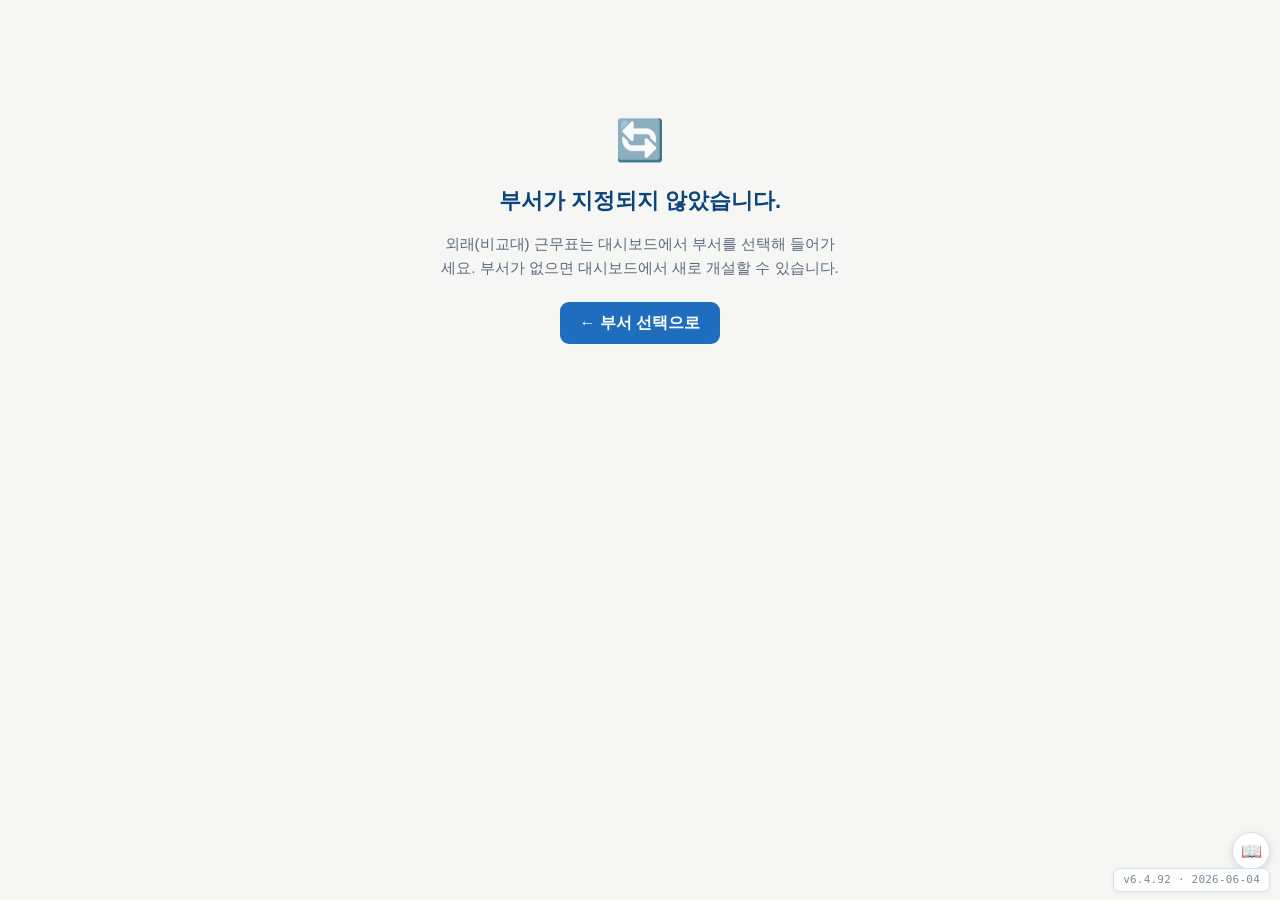
==== calendar/index.html @ 116901af "Add files via upload" ====
<!DOCTYPE html>
<html lang="ko">
<head>
<meta charset="UTF-8">
<meta name="viewport" content="width=device-width, initial-scale=1.0">
<title>비교대 근무표 (M2 개발 중)</title>
<link rel="stylesheet" href="../shared/theme.css?v=6492">
<link rel="stylesheet" href="../shared/calendar-grid.css?v=6492">
<link rel="stylesheet" href="../shared/uguide.css?v=6492">
</head>
<body>
<div class="wrap">

  <header>
    <span class="ico">🔄</span>
    <h1 id="pageTitle">비교대 근무표</h1>
  </header>
  <p class="sub" id="pageSub">외래·검사실 등 비교대 부서용 근무표. 인력은 직원관리에서 이 부서로 배치합니다.</p>

  <!-- ③ 상단 툴바 — 스크롤해도 고정 -->
  <div class="card nav stickybar" style="display:flex;gap:8px;flex-wrap:wrap;align-items:center;margin-bottom:14px;">
    <a href="../index.html">← 부서 선택으로</a>
    <span style="margin-left:auto;display:flex;gap:6px;flex-wrap:wrap;">
      <button class="toolbtn b-report" id="btnStats" title="근무 통계">📊 통계</button>
      <button class="toolbtn b-auto" id="btnAuto" title="자동배치 — 요일고정 반영 + 평일 근무·토요일 오전">✨ 자동배치</button>
      <button class="toolbtn b-reset" id="btnReset" title="이 부서 근무표 초기화">↺ 초기화</button>
      <button class="toolbtn b-rules" id="btnSettings" title="슬롯 방식·기본 뷰 설정">⚙ 설정</button>
      <button class="toolbtn b-print" id="btnPrint" title="현재 달 인쇄">🖨 인쇄</button>
      <button class="toolbtn b-save" id="btnExport" title="JSON 백업 파일로 저장">↑ 백업</button>
      <button class="toolbtn b-event" id="btnImport" title="JSON 백업 불러오기">↓ 복원</button>
      <input type="file" id="importFile" accept=".json" style="display:none">
    </span>
  </div>

  <div class="layout">
  <div class="main-col">
  <!-- M2c: 월 캘린더 그리드 골격 (셀 내용은 M2d에서) -->
  <div class="card">
    <div id="printTitle"></div>
    <div class="cal-top-sticky" id="calTopSticky">
    <div class="cal-head">
      <button id="prevM" title="이전 달">‹</button>
      <span class="mlabel" id="mLabel">—</span>
      <button id="nextM" title="다음 달">›</button>
      <button class="today-btn" id="todayB" title="오늘이 있는 달로">오늘</button>
      <span class="viewtabs" id="viewTabs">
        <button data-view="doctor" class="vtab on">달력형</button><button data-view="slot" class="vtab">슬롯형</button>
      </span>
      <span class="spacer" id="calHint"></span>
      <span style="display:inline-flex;align-items:center;gap:4px;margin-left:8px;">
        <button class="toolbtn" id="calCopyPrev" title="지난달 근무를 요일 기준으로 이번 달에 복사" style="padding:2px 8px">⧉ 지난달 복사</button>
        <button class="toolbtn" id="calNarrow" title="좁게" style="padding:2px 8px">−</button>
        <button class="toolbtn" id="calWide" title="넓게" style="padding:2px 8px">＋</button>
      </span>
    </div>
    <div class="palette-box" style="display:flex;flex-wrap:wrap;gap:6px;align-items:center;padding:8px 10px;background:var(--bg2);border:1px solid var(--bd);border-radius:9px;">
      <span style="font-size:13px;color:var(--text2);margin-right:2px;font-weight:600;">붓:</span>
    </div>
    </div>
    <table class="cal" id="calTable">
      <colgroup>
        <col class="col-sun"><col><col><col><col><col><col class="col-sat">
      </colgroup>
      <thead>
        <tr>
          <th class="sun">일</th><th>월</th><th>화</th><th>수</th><th>목</th><th>금</th><th class="sat">토</th>
        </tr>
      </thead>
      <tbody id="calBody"></tbody>
    </table>
  </div>

  <!-- A-2: 명단형 (사람×날짜) — 슬롯 칠하기 입력. 팔레트로 붓 선택 후 칸 클릭. -->
  <details class="card" id="sheetWrap2" open style="padding:16px 18px;">
    <summary style="cursor:pointer;font-size:16px;font-weight:600;color:var(--text2);
         text-transform:uppercase;letter-spacing:.04em;list-style:none;">
      📋 명단형 (사람 × 날짜) <span id="sheetMonth" style="text-transform:none;color:var(--primary);font-weight:700;"></span>
    </summary>
    <div style="margin-top:12px;">
      <div id="palette" class="palette-box" style="display:flex;flex-wrap:wrap;gap:6px;margin-bottom:10px;align-items:center;">
        <span style="font-size:13px;color:var(--text2);margin-right:2px;">붓:</span>
      </div>
      <div style="font-size:13px;color:var(--text3);margin-bottom:8px;">
        붓을 고르고 칸(오전/오후)을 클릭하면 칠해집니다. 단축키 1~6·0, 지우기 Backspace, 붓 해제 Esc.
      </div>
      <div class="sheet-wrap">
        <table class="sheet" id="sheetTable"></table>
      </div>
      <div class="sheet-legend">
        <span><i style="background:rgba(24,95,165,.12)"></i>토요일(근무)</span>
        <span><i style="background:#fae8e8"></i>일요일</span>
        <span><i style="background:var(--warn-bg)"></i>공휴일</span>
        <span>칸: 위=오전 / 아래=오후</span>
      </div>
    </div>
  </details>

  </div><!-- /main-col -->
  <div class="side-col">
  <!-- B-2: 이 부서 소속 인원 + 간호사 추가 (듀티 디자인 통일) -->
  <div class="card" id="rosterCard">
    <div class="phdr"><span>👥 인원 관리 <span id="rosterCount" style="font-weight:600;color:var(--text3);font-size:14px"></span></span></div>
    <div class="ncards" id="rosterList">
      <div class="empty" style="font-size:14px;color:var(--text3);padding:8px">불러오는 중…</div>
    </div>
    <details id="addDetails" class="addsec-cal">
      <summary>＋ 인원 추가</summary>
      <div style="padding:0 12px 12px;">
        <label style="font-size:13px;color:var(--text2);display:block;margin-bottom:4px;">직원관리에 등록된 인원 중 선택</label>
        <select id="aPersonSel" style="width:100%;padding:6px;border:1px solid var(--bd2);border-radius:6px;font-size:14px;margin-bottom:6px;"><option value="">— 배치할 사람 선택 —</option></select>
        <label style="font-size:13px;color:var(--text2);display:block;margin-bottom:4px;">직급</label>
        <select id="aRoleSel" style="width:100%;padding:6px;border:1px solid var(--bd2);border-radius:6px;font-size:14px;margin-bottom:8px;"></select>
        <div style="font-size:12px;color:var(--text3);line-height:1.5;margin-bottom:8px;">새 사람 등록은 <b>직원관리</b>에서. 여기서는 이미 등록된 인원을 이 부서로 배치만 합니다.</div>
        <button id="aAddBtn" style="width:100%;padding:8px;background:var(--primary);color:#fff;border:0;border-radius:6px;font-size:15px;font-weight:600;cursor:pointer;">이 부서에 배치</button>
      </div>
    </details>
  </div>

  </div><!-- /side-col -->
  </div><!-- /layout -->

  <div id="navToolbarSlot"></div>

  <!-- M3e-2: 설정 모달 -->
  <!-- ⑮ 통계 모달 -->
  <div class="modal-bg" id="statsModal">
    <div class="modal" role="dialog" aria-modal="true" style="max-width:560px;">
      <div style="display:flex;align-items:center;margin-bottom:6px;">
        <h3 style="margin:0;font-size:19px;color:var(--primary-d);">📊 근무 통계 <span id="statsMonth" style="font-size:15px;color:var(--text2);font-weight:600;"></span></h3>
        <button id="statsClose" style="margin-left:auto;border:0;background:none;font-size:22px;cursor:pointer;color:var(--text2);">✕</button>
      </div>
      <div class="modal-body" id="statsBody" style="padding:8px 4px;"></div>
    </div>
  </div>

  <div class="modal-bg" id="setModal">
    <div class="modal" role="dialog" aria-modal="true" style="max-width:520px;">
      <div class="modal-head">
        <h3>비교대 설정</h3>
        <button class="x" id="setClose" title="닫기">×</button>
      </div>
      <div class="modal-body">
        <div class="setrow">
          <div class="sk">슬롯형 나누는 방식</div>
          <div class="sd">슬롯 뷰에서 칸을 어떻게 묶을지. 오전/오후 2슬롯 또는 근무형별.</div>
          <div class="opts" id="optSlotMode">
            <button class="opt" data-k="slotMode" data-v="byHalf">오전/오후 2슬롯</button>
            <button class="opt" data-k="slotMode" data-v="byCode">근무형별 슬롯</button>
          </div>
        </div>
        <div class="setrow">
          <div class="sk">앱 열 때 기본 뷰</div>
          <div class="sd">비교대 앱을 처음 열 때 어떤 보기로 시작할지.</div>
          <div class="opts" id="optDefaultView">
            <button class="opt" data-k="defaultView" data-v="doctor">의사표형</button>
            <button class="opt" data-k="defaultView" data-v="slot">슬롯형</button>
          </div>
        </div>
      </div>
      <div class="modal-foot">
        <span class="saved" id="setSaved"></span>
        <button id="setDone">완료</button>
      </div>
    </div>
  </div>

  <!-- M3d-2: 날짜 편집 모달 -->
  <div class="modal-bg" id="editModal">
    <div class="modal" role="dialog" aria-modal="true">
      <div class="modal-head">
        <h3 id="emTitle">날짜</h3>
        <span class="mh-holi" id="emHoli"></span>
        <button class="x" id="emClose" title="닫기">×</button>
      </div>
      <div class="modal-body" id="emBody"></div>
      <div class="modal-foot">
        <span class="saved" id="emSaved"></span>
        <button id="emDone">완료</button>
      </div>
    </div>
  </div>

</div>

<!--
  ────────────────────────────────────────────────────────────────
  [모듈 배선 — M2a]
  비교대 앱은 shared 모듈 중 "진짜 공통"인 것만 가져온다:
    • utils.js          — 날짜·셀키 등 순수 계산 (부서 무관)
    • calendar-store.js — 공휴일 (국가 공통)
    • persons-store.js  — 공유 사람 풀 (부서 무관 인사 정보)

  ★ ward-context.js 는 가져오지 않는다.
    이유: 그 파일은 WARD_ID='duty' 를 하드코딩하고, 로드 즉시 '듀티 마이그레이션'을
    실행하는 *듀티 전용* 부품이다. 비교대가 끌어 쓰면 자기를 듀티로 착각하거나
    듀티 데이터 이전 로직을 잘못 건드릴 수 있다.
    → 비교대는 자기 WARD_ID('outpatient')를 아래에서 직접 선언하고,
      키 규칙(base_wardId)만 동일 규약으로 자체 보유한다. (작은 중복 < 잘못된 결합)
  ────────────────────────────────────────────────────────────────
-->
<script src="../shared/utils.js?v=6492"></script>
<script src="../shared/calendar-store.js?v=6492"></script>
<script src="../shared/persons-store.js?v=6492"></script>
<script src="../shared/dept-registry.js?v=6492"></script>
<script src="../shared/outpatient-adapter.js?v=6492"></script>
<script src="./cal-shifts.js?v=6492"></script>
<script src="./cal-viewpref.js?v=6492"></script>
<script src="./cal-schedule-store.js?v=6492"></script>
<script src="./cal-leave.js?v=6492"></script>

<script>
/* ── 비교대 부서 컨텍스트 (자체 선언, ward-context 미사용) ──
   WARD_ID 는 저장 키 접두사로 쓰인다: cal_*_<deptId>
   키 규칙은 듀티와 동일 규약(base + '_' + wardId)을 유지해 향후 통합이 쉽게.
   ── M5b: 다중 외래 부서 ──
   WARD_ID 를 URL ?dept=<id> 에서 받아 부서별 근무표를 그린다(한 파일 다부서).
   레지스트리(DeptRegistry)에 없는 dept 면 안내 화면. dept 없으면 대시보드로 유도.   */
function _getDeptFromURL(){
  try {
    var p = new URLSearchParams(location.search);
    return p.get('dept') || '';
  } catch(_){ return ''; }
}
var WARD_ID = _getDeptFromURL();   // 예: 'outpatient_1' (URL ?dept=outpatient_1)
var WARD_NAME = '';                 // 표시용 부서명 (레지스트리에서)
var WARD_KIND = '';                 // 부서 계열 (outpatient | admin | …) — 직급 목록 분기용
(function _resolveWard(){
  if(!WARD_ID) return;  // 무효 진입은 부팅 후 _guardDept()에서 안내
  var rec = (window.DeptRegistry && DeptRegistry.get) ? DeptRegistry.get(WARD_ID) : null;
  if(rec){ WARD_NAME = rec.name; WARD_KIND = rec.kind || ''; }
})();
function calKey(base){ return base + '_' + WARD_ID; }   // 예: calKey('cal_sched') → 'cal_sched_outpatient_1'

// 부서 계열별 직급 목록. 행정(admin)=사원·대리·주임·과장·부장 / 그 외=간호사 직급.
var ADMIN_ROLES = ['사원','대리','주임','과장','부장'];
function _roleList(){
  if(WARD_KIND==='admin') return ADMIN_ROLES;
  return window.ROLES || ['수간호사','주임','차지','평간호사','신규간호사'];
}
function _defaultRole(){ return WARD_KIND==='admin' ? '사원' : '평간호사'; }

/* ── M2a 자가진단: 배선이 됐는지만 확인 (데이터 변경 없음) ── */

/* ── M2b: 공유 풀 → 인력 명단 렌더 (읽기 전용) ──
   PersonsStore.list() = [{personId, name, birthday}]
   정렬: 이름 가나다순(한국어 로캘). 빈 풀이면 안내 문구.                         */
function initials(name){
  if(!name) return '?';
  // 한글이면 첫 글자, 영문이면 첫 글자 대문자
  return name.trim().charAt(0).toUpperCase();
}
function fmtBirthday(b){
  if(!b) return '';
  // 'YYYY-MM-DD' → 'MM/DD' 정도로 가볍게 (없으면 빈칸)
  var m = /^(\d{4})-(\d{2})-(\d{2})$/.exec(b);
  return m ? (m[2]+'/'+m[3]) : b;
}
function renderRoster(){
  var listEl  = document.getElementById('rosterList');
  var countEl = document.getElementById('rosterCount');
  var people = (window.OutpatientAdapter)
               ? OutpatientAdapter.listMembers(WARD_ID)
               : (window.PersonsStore ? PersonsStore.listByDept(WARD_ID) : []);
  if(countEl) countEl.textContent = '('+people.length+'명)';
  if(people.length === 0){
    listEl.innerHTML = '<div class="empty" style="font-size:14px;color:var(--text3);padding:10px;line-height:1.5">'
      + '아직 이 부서 소속 인원이 없습니다.<br>아래 “＋ 인원 추가”로 직원관리에 등록된 인원을 배치하세요.</div>';
  } else {
    listEl.innerHTML = people.map(function(p){
      var da = (p.deptAttrs && p.deptAttrs[WARD_ID]) ? p.deptAttrs[WARD_ID] : {};
      var role = da.role || _defaultRole();
      var preg = da.attributes && da.attributes.pregnant;
      var fw = (da.attributes && da.attributes.fixedWeekday) ? da.attributes.fixedWeekday : {};
      var hasFixed = Object.keys(fw).length>0;
      var col = da.color || '#2980B9';
      var sel = (_editMemberPid === p.personId);
      // 연차 현황 (D-1)
      var leaveStr = '';
      if(window.CalLeave && CalLeave.status){
        var st = CalLeave.status(p.personId);
        if(st.total!=null){
          var rem = st.remaining;
          var remCol = rem<=0 ? 'var(--warn)' : (rem<=3 ? '#C0781A' : 'var(--text2)');
          leaveStr = '연차 '+st.usedOutpatient+'/'+st.total+'일<br><span style="color:'+remCol+';font-weight:700">남음 '+rem+'</span>';
        } else {
          leaveStr = '연차<br>'+st.usedOutpatient+'일';
        }
      }
      var sel = (_editMemberPid === p.personId);
      var dragAttrs = sel ? '' :
        ' draggable="true"'
        + ' ondragstart="onMemberDragStart(event,\''+p.personId+'\')"'
        + ' ondragover="onMemberDragOver(event,\''+p.personId+'\')"'
        + ' ondrop="onMemberDrop(event,\''+p.personId+'\')"'
        + ' ondragleave="onMemberDragLeave(event)"'
        + ' ondragend="onMemberDragEnd(event)"';
      return '<div class="ncard'+(sel?' sel2':'')+'" id="oc-'+p.personId+'"'+dragAttrs+'>'
        + '<div class="nct">'
        +   '<span class="drag-handle" title="'+(sel?'편집 중 순서변경 불가':'드래그로 순서 변경')+'" onclick="event.stopPropagation()">⠿</span>'
        +   '<span class="navatar-ph" style="background:'+col+'22;color:'+col+'" onclick="outToggleEdit(\''+p.personId+'\')">'+(p.photo?'<img src="'+escapeHtml(p.photo)+'" alt="">':escapeHtml(initials(p.name)))+'</span>'
        +   '<span class="ni2" onclick="outToggleEdit(\''+p.personId+'\')">'
        +     '<span class="ncn">'+escapeHtml(p.name||'(이름없음)')
        +       '<span class="rbadge">'+escapeHtml(role)+'</span>'
        +       (preg?'<span title="임산부">🤰</span>':'')
        +       (hasFixed?'<span title="요일고정">📌</span>':'')
        +       (_isBirthdayMonth(p.birthday)?'<span title="이달 생일">🎂</span>':'')
        +     '</span>'
        +   '</span>'
        +   (leaveStr?'<span class="ncv">'+leaveStr+'</span>':'')
        + '</div>'
        + (sel ? '<div class="nce">'+_memberEditPanel(p)+'</div>' : '')
        + '</div>';
    }).join('');
    _bindMemberEdit();
  }
  _renderAddNurseUI();
}

/* ── A-3/A-4: 소속 인원 부서특성 편집 (직급·임산부·색·요일고정) ── */
var _editMemberPid = null;
var WD_KEYS = ['sun','mon','tue','wed','thu','fri','sat'];
var WD_LABELS = ['일','월','화','수','목','금','토'];

function outToggleEdit(pid){
  _editMemberPid = (_editMemberPid===pid) ? null : pid;
  renderRoster();
}
// 간호사 순서 조정 — 드래그 앤 드롭 (듀티 패턴). manualOrder 재부여.
var _cardDragSrc = null;
function onMemberDragStart(e, pid){
  _cardDragSrc = pid;
  e.dataTransfer.effectAllowed = 'move';
  setTimeout(function(){
    var el=document.getElementById('oc-'+pid);
    if(el) el.classList.add('dragging-card');
  },0);
}
function onMemberDragOver(e, pid){
  e.preventDefault();
  e.dataTransfer.dropEffect='move';
  if(_cardDragSrc===pid) return;
  Array.prototype.forEach.call(document.querySelectorAll('#rosterList .ncard'), function(el){ el.classList.remove('drag-over','drag-over-bottom'); });
  var el=document.getElementById('oc-'+pid);
  if(!el) return;
  // 커서가 카드 상반부면 '위에 삽입', 하반부면 '아래에 삽입' 표시
  var r=el.getBoundingClientRect();
  var before = (e.clientY < r.top + r.height/2);
  el.classList.add(before ? 'drag-over' : 'drag-over-bottom');
}
function onMemberDragLeave(e){
  var el=e.currentTarget;
  if(el) el.classList.remove('drag-over','drag-over-bottom');
}
function onMemberDragEnd(e){
  Array.prototype.forEach.call(document.querySelectorAll('#rosterList .ncard'), function(el){
    el.classList.remove('drag-over','drag-over-bottom','dragging-card');
  });
  _cardDragSrc=null;
}
function onMemberDrop(e, pid){
  e.preventDefault();
  e.stopPropagation();
  var dropEl=document.getElementById('oc-'+pid);
  // 드롭 위치(위/아래) 판정 — 정리 전에 먼저 계산
  var before = true;
  if(dropEl){
    var r=dropEl.getBoundingClientRect();
    before = (e.clientY < r.top + r.height/2);
  }
  Array.prototype.forEach.call(document.querySelectorAll('#rosterList .ncard'), function(el){
    el.classList.remove('drag-over','drag-over-bottom','dragging-card');
  });
  if(!_cardDragSrc || _cardDragSrc===pid){ _cardDragSrc=null; return; }
  if(!window.PersonsStore || !window.OutpatientAdapter){ _cardDragSrc=null; return; }

  var srcId=_cardDragSrc; _cardDragSrc=null;
  var ord = OutpatientAdapter.listMembers(WARD_ID).map(function(p){ return p.personId; });
  var srcIdx = ord.indexOf(srcId);
  if(srcIdx<0) return;
  ord.splice(srcIdx,1);                       // 먼저 src 제거
  var dstIdx = ord.indexOf(pid);              // 제거 후 대상 위치
  if(dstIdx<0) dstIdx = 0;
  var insertAt = before ? dstIdx : dstIdx+1;  // 위면 앞, 아래면 뒤
  ord.splice(insertAt, 0, srcId);
  // manualOrder 재부여
  ord.forEach(function(personId,i){ PersonsStore.setDeptAttrs(personId, WARD_ID, { manualOrder: i }); });

  renderRoster();
  renderSheet();
  _calOnly=true; try{ if(typeof renderCalendar==='function') renderCalendar(); }finally{ _calOnly=false; }
}
function _memberEditPanel(p){
  var da = (p.deptAttrs && p.deptAttrs[WARD_ID]) ? p.deptAttrs[WARD_ID] : {};
  var role = da.role || _defaultRole();
  var attrs = da.attributes || {};
  var preg = !!attrs.pregnant;
  var fw = attrs.fixedWeekday || {};
  var col = da.color || '#2980B9';
  var ROLES_LIST = _roleList();
  var palette = window.NCOLS || ['#2980B9'];

  var roleOpts = ROLES_LIST.map(function(r){ return '<option'+(r===role?' selected':'')+'>'+r+'</option>'; }).join('');
  var colorDots = palette.map(function(c){
    return '<span onclick="outSetColor(\''+p.personId+'\',\''+c+'\')" '
      + 'style="display:inline-block;width:18px;height:18px;border-radius:50%;background:'+c+';cursor:pointer;'
      + 'border:'+(c===col?'2px solid #000':'1px solid #ccc')+';margin:1px"></span>';
  }).join('');
  // 요일고정 v2: 요일별 오전/오후 코드 + 적용 주차(1~5)
  var fwCodes = [['','—'],['work','근무'],['half','반차'],['vac','연차'],['off','OFF']];
  function fwSel(wk, slot, cur){
    var opts = fwCodes.map(function(c){ return '<option value="'+c[0]+'"'+(c[0]===cur?' selected':'')+'>'+c[1]+'</option>'; }).join('');
    return '<select onchange="outSetFWSlot(\''+p.personId+'\',\''+wk+'\',\''+slot+'\',this.value)" '
      + 'style="font-size:13px;padding:1px;border:1px solid var(--bd2);border-radius:4px;width:52px">'+opts+'</select>';
  }
  // 월~토 (일요일은 외래 근무 없음)
  var fwRows = [1,2,3,4,5,6].map(function(i){
    var wk = WD_KEYS[i];
    var rule = _normFW(fw[wk]) || {am:'',pm:'',weeks:[]};
    var wkBoxes = [1,2,3,4,5].map(function(n){
      var on = rule.weeks.indexOf(n)>=0;
      return '<label style="display:inline-flex;align-items:center;gap:1px;cursor:pointer;font-size:11px">'
        + '<input type="checkbox" '+(on?'checked':'')+' style="margin:0;width:12px;height:12px" '
        + 'onchange="outSetFWWeek(\''+p.personId+'\',\''+wk+'\','+n+',this.checked)">'+n+'</label>';
    }).join('');
    var hasRule = rule.am || rule.pm;
    return '<tr>'
      + '<td style="color:'+(i===6?'#1E6DBF':'var(--text2)')+';font-weight:600;padding:2px 4px">'+WD_LABELS[i]+'</td>'
      + '<td style="padding:2px 2px">'+fwSel(wk,'am',rule.am)+'</td>'
      + '<td style="padding:2px 2px">'+fwSel(wk,'pm',rule.pm)+'</td>'
      + '<td style="padding:2px 4px"><span style="display:inline-flex;gap:4px;opacity:'+(hasRule?'1':'.4')+'">'+wkBoxes+'</span></td>'
      + '</tr>';
  }).join('');
  var basis = _weekBasis();
  var fwTable = '<table style="border-collapse:collapse;font-size:13px;width:100%">'
    + '<thead><tr style="color:var(--text3);font-size:11px">'
    + '<th style="text-align:left;padding:1px 4px">요일</th><th style="padding:1px 2px">오전</th><th style="padding:1px 2px">오후</th>'
    + '<th style="text-align:left;padding:1px 4px">적용 주차</th></tr></thead>'
    + '<tbody>'+fwRows+'</tbody></table>'
    + '<div style="font-size:9.5px;color:var(--text3);margin-top:5px;line-height:1.5">'
    + '주차 미선택 = 매주 반복. 예) “2·4주 토요일 휴무” → 토요일 오전·오후 OFF + 주차 2,4 체크.</div>'
    + '<label style="font-size:9.5px;color:var(--text2);display:flex;align-items:center;gap:4px;margin-top:5px">주차 기준: '
    + '<select onchange="outSetWeekBasis(this.value)" style="font-size:12px;padding:1px;border:1px solid var(--bd2);border-radius:4px">'
    + '<option value="occurrence"'+(basis==='occurrence'?' selected':'')+'>그 요일 첫 등장이 1주차</option>'
    + '<option value="dom"'+(basis==='dom'?' selected':'')+'>1일 포함 주가 1주차</option>'
    + '</select></label>';

  return '<div class="memedit" style="font-size:14px">'
    + '<div style="display:flex;gap:10px;align-items:center;margin-bottom:8px;flex-wrap:wrap">'
    +   '<label>직급 <select onchange="outSetRole(\''+p.personId+'\',this.value)" style="font-size:14px;padding:3px;border:1px solid var(--bd2);border-radius:5px">'+roleOpts+'</select></label>'
    +   '<label style="display:inline-flex;align-items:center;gap:4px;cursor:pointer">'
    +     '<input type="checkbox" '+(preg?'checked':'')+' onchange="outSetPregnant(\''+p.personId+'\',this.checked)"> 임산부 🤰</label>'
    + '</div>'
    + '<div style="margin-bottom:8px">색상<br><div class="cgrid">'+colorDots+'</div></div>'
    + '<div style="margin-bottom:8px">요일 고정근무 <span style="color:var(--text3);font-size:12px">(오전·오후/주차별 — 달력 자동 반영)</span>'
    +   '<div style="margin-top:4px">'+fwTable+'</div></div>'
    + '<button onclick="outRemoveMember(\''+p.personId+'\')" style="border:1px solid var(--warn);background:#fff;color:var(--warn);border-radius:6px;padding:5px 10px;font-size:13px;cursor:pointer">이 부서에서 빼기</button>'
    + '</div>';
}
function _bindMemberEdit(){ /* 인라인 onchange 사용 — 별도 바인딩 불필요 */ }

function _setDeptAttr(pid, mutate){
  if(!window.PersonsStore) return;
  var p = PersonsStore.get(pid); if(!p) return;
  var da = (p.deptAttrs && p.deptAttrs[WARD_ID]) ? Object.assign({}, p.deptAttrs[WARD_ID]) : {active:true};
  if(!da.attributes) da.attributes = {pregnant:false, fixedWeekday:{}};
  mutate(da);
  PersonsStore.setDeptAttrs(pid, WARD_ID, da);
  renderRoster();
  applyFixedWeekday();          // 요일고정 변경 반영
  if(typeof renderCalendar==='function'){ _calOnly=true; try{renderCalendar();}finally{_calOnly=false;} }
}
function outSetRole(pid, role){ _setDeptAttr(pid, function(da){ da.role=role; }); }
function outSetPregnant(pid, on){ _setDeptAttr(pid, function(da){ da.attributes.pregnant=!!on; }); }
function outSetColor(pid, col){ _setDeptAttr(pid, function(da){ da.color=col; }); }
function outSetFWSlot(pid, wk, slot, code){
  _setDeptAttr(pid, function(da){
    if(!da.attributes.fixedWeekday) da.attributes.fixedWeekday={};
    var cur=_normFW(da.attributes.fixedWeekday[wk]) || {am:'',pm:'',weeks:[]};
    cur[slot]=code||'';
    if(!cur.am && !cur.pm) delete da.attributes.fixedWeekday[wk];   // 둘 다 비면 규칙 제거
    else da.attributes.fixedWeekday[wk]=cur;
  });
}
function outSetFWWeek(pid, wk, n, on){
  _setDeptAttr(pid, function(da){
    if(!da.attributes.fixedWeekday) da.attributes.fixedWeekday={};
    var cur=_normFW(da.attributes.fixedWeekday[wk]) || {am:'',pm:'',weeks:[]};
    var idx=cur.weeks.indexOf(n);
    if(on && idx<0) cur.weeks.push(n);
    else if(!on && idx>=0) cur.weeks.splice(idx,1);
    cur.weeks.sort(function(a,b){return a-b;});
    da.attributes.fixedWeekday[wk]=cur;
  });
}
function outSetWeekBasis(v){
  _setWeekBasis(v);
  applyFixedWeekday();
  if(typeof renderCalendar==='function'){ _calOnly=true; try{renderCalendar();}finally{_calOnly=false;} }
  renderRoster();
}

/* ── 생일 표시 (듀티와 동일 방식) — 생일은 dv6_persons(공유 풀)의 birthday(YYYY-MM-DD) ── */
function _isBirthdayMonth(bd){
  if(!bd) return false;
  var p=String(bd).split('-');
  return parseInt(p[1],10)===(viewM+1);
}
function _birthdaysOnDay(d){
  var all = window.PersonsStore ? PersonsStore.list() : [];
  return all.filter(function(p){
    if(!p.birthday || p.membership!==WARD_ID) return false;   // 이 부서 소속만
    var bp=String(p.birthday).split('-');
    return parseInt(bp[1],10)===(viewM+1) && parseInt(bp[2],10)===d;
  });
}

/* ── 요일고정 v2: 오전/오후 분리 + 주차 선택 ──
   fw[wk] 형태:
     구버전(문자열)  'half'          → {am:'', pm:'half', weeks:[]}  (반차는 오후만)
                      'work'/'off'/'vac' → {am:code, pm:code, weeks:[]}
     신버전(객체)    {am, pm, weeks:[1,3]}   weeks 비면 매주
*/
function _normFW(v){
  if(!v) return null;
  if(typeof v==='string'){
    if(v==='half') return {am:'', pm:'half', weeks:[]};
    return {am:v, pm:v, weeks:[]};
  }
  return { am:v.am||'', pm:v.pm||'', weeks:Array.isArray(v.weeks)?v.weeks.slice():[] };
}
// 주차 기준 옵션: 'occurrence'(기본=그 요일이 그달 처음 도는 날이 1주차) | 'dom'(1일 포함 주가 1주차)
function _weekBasis(){
  try{ return localStorage.getItem('cal_week_basis_'+WARD_ID) || 'occurrence'; }catch(_){ return 'occurrence'; }
}
function _setWeekBasis(v){
  try{ localStorage.setItem('cal_week_basis_'+WARD_ID, v); }catch(_){}
}
// 그 날짜(d)가 자기 요일의 '몇 번째'인지 (1부터). 기준에 따라 계산.
function _weekIndexOfWeekday(y, m, d){
  var basis=_weekBasis();
  if(basis==='dom'){
    // 1일이 포함된 주를 1주차로: 캘린더 주 단위(일요일 시작)
    var firstDow=dow(y,m,1);
    return Math.floor((d + firstDow - 1)/7) + 1;
  }
  // occurrence(기본): 같은 요일이 그달에서 몇 번째로 등장하는지
  return Math.floor((d-1)/7) + 1;
}

/* A-4: 요일고정 → 그 달 해당 요일 슬롯에 자동 채우기 (빈 칸만, 공휴일 제외) */
function applyFixedWeekday(){
  if(!window.PersonsStore || !window.CalScheduleStore) return;
  var members = (window.OutpatientAdapter) ? OutpatientAdapter.listMembers(WARD_ID) : [];
  var total = ndays(viewY, viewM);
  var changed = false;
  members.forEach(function(p){
    var da = (p.deptAttrs && p.deptAttrs[WARD_ID]) ? p.deptAttrs[WARD_ID] : {};
    var fw = (da.attributes && da.attributes.fixedWeekday) ? da.attributes.fixedWeekday : {};
    for(var d=1; d<=total; d++){
      var cell = CalScheduleStore.get(p.personId, viewY, viewM, d);
      ['am','pm'].forEach(function(slot){
        if(cell[slot] && cell[slot].fixed){
          CalScheduleStore.setSlot(p.personId,viewY,viewM,d,slot,{code:'',memo:''});
          changed = true;
        }
      });
    }
    if(!Object.keys(fw).length) return;
    for(var d2=1; d2<=total; d2++){
      var wd = dow(viewY, viewM, d2);
      if(wd===0) continue;   // 일요일 슬롯 없음
      if(CalendarStore.isHoliday(viewY, viewM+1, d2)) continue;   // 공휴일 제외
      var rule = _normFW(fw[WD_KEYS[wd]]);
      if(!rule) continue;
      // 주차 필터: weeks 비었으면 매주, 아니면 이 날의 주차가 포함될 때만
      if(rule.weeks.length){
        var wi = _weekIndexOfWeekday(viewY, viewM, d2);
        if(rule.weeks.indexOf(wi)<0) continue;
      }
      var c2 = CalScheduleStore.get(p.personId, viewY, viewM, d2);
      // 빈 슬롯에만 fixed:true 로 채움. am/pm 각각.
      if(rule.am && !c2.am.code){ CalScheduleStore.setSlot(p.personId,viewY,viewM,d2,'am',{code:rule.am,memo:'',fixed:true}); changed=true; }
      if(rule.pm && !c2.pm.code){ CalScheduleStore.setSlot(p.personId,viewY,viewM,d2,'pm',{code:rule.pm,memo:'',fixed:true}); changed=true; }
    }
  });
  if(changed){
    if(window.CalActiveRepo && CalActiveRepo.saveSchedule) CalActiveRepo.saveSchedule();
    else if(window.calSaveToStore) calSaveToStore();
    renderSheet();
  }
}

// 간호사 추가 UI 채우기 (배치 후보 + 직급 5종)
function _renderAddNurseUI(){
  var sel = document.getElementById('aPersonSel');
  var roleSel = document.getElementById('aRoleSel');
  if(!sel || !roleSel) return;
  var cand = (window.OutpatientAdapter) ? OutpatientAdapter.listPlaceable(WARD_ID) : [];
  cand.sort(function(a,b){ return (a.name||'').localeCompare(b.name||'','ko'); });
  if(!cand.length){
    sel.innerHTML = '<option value="">(직원관리에 미배치 인원이 없습니다)</option>';
  } else {
    sel.innerHTML = '<option value="">— 배치할 사람 선택 —</option>'
      + cand.map(function(p){
          var tag = p.membership ? ' [타부서]' : ' [미소속]';
          return '<option value="'+p.personId+'">'+escapeHtml(p.name||p.personId)+tag+'</option>';
        }).join('');
  }
  // 직급 목록 (행정=사원·대리·…, 그 외=간호사 직급). 기본값도 계열별.
  var ROLES_LIST = _roleList();
  var defRole = _defaultRole();
  roleSel.innerHTML = ROLES_LIST.map(function(r){
    return '<option'+(r===defRole?' selected':'')+'>'+r+'</option>';
  }).join('');
}

// 배치 실행
function outAddNurse(){
  var sel = document.getElementById('aPersonSel');
  var roleSel = document.getElementById('aRoleSel');
  var pid = sel ? sel.value : '';
  if(!pid){ alert('배치할 사람을 선택하세요'); return; }
  if(!window.OutpatientAdapter){ alert('어댑터 미로드'); return; }
  OutpatientAdapter.placeIn(WARD_ID, pid, roleSel ? roleSel.value : undefined);
  var ad = document.getElementById('addDetails'); if(ad) ad.removeAttribute('open');
  renderRoster();
  if(typeof renderCalendar==='function') renderCalendar();
  if(typeof renderSheet==='function') renderSheet();
}
// 부서에서 빼기
function outRemoveMember(pid){
  if(!confirm('이 인원을 이 부서에서 빼시겠어요? (직원 정보는 직원관리에 남습니다)')) return;
  if(window.OutpatientAdapter) OutpatientAdapter.removeFrom(WARD_ID, pid);
  renderRoster();
  if(typeof renderCalendar==='function') renderCalendar();
  if(typeof renderSheet==='function') renderSheet();
}
renderRoster();
(function(){
  var btn=document.getElementById('aAddBtn');
  if(btn) btn.addEventListener('click', outAddNurse);
  var det=document.getElementById('addDetails');
  if(det) det.addEventListener('toggle', function(){ if(det.open) _renderAddNurseUI(); });
})();

/* ── M2c: 월 캘린더 그리드 골격 ──
   ★ month 규약 주의 (함정):
       utils.ndays(y,m)/dow(y,m,d) 는 month 0-based (5월=4) — JS Date 관례.
       CalendarStore.isHoliday(y,m,d)/.name() 는 month 1-based (5월=5).
     → 내부 상태(viewY, viewM)는 0-based 로 통일하고,
       CalendarStore 호출 시에만 (viewM+1) 로 변환한다. (듀티 데이터 호환 위해 0-based 유지)              */
var _today = new Date();
var viewY = _today.getFullYear();
var viewM = _today.getMonth();          // 0-based
var MONTH_KO = ['1월','2월','3월','4월','5월','6월','7월','8월','9월','10월','11월','12월'];

function renderCalendar(){
  var label = document.getElementById('mLabel');
  var body  = document.getElementById('calBody');
  var hint  = document.getElementById('calHint');
  label.textContent = viewY + '년 ' + MONTH_KO[viewM];

  var total   = ndays(viewY, viewM);        // 그 달 일수
  var firstDow = dow(viewY, viewM, 1);      // 1일의 요일 (0=일)
  var isThisMonth = (viewY===_today.getFullYear() && viewM===_today.getMonth());
  var todayD = isThisMonth ? _today.getDate() : -1;

  var cells = [];
  // 앞쪽 빈 칸 (1일 요일만큼)
  for(var i=0;i<firstDow;i++) cells.push(null);
  // 날짜 칸
  for(var d=1; d<=total; d++) cells.push(d);
  // 뒤쪽 빈 칸 (7의 배수로 맞춤)
  while(cells.length % 7 !== 0) cells.push(null);

  // 그 달 근무 데이터 + 사람 이름·색 맵 준비 (M3c)
  var nameOf = {};
  var colorOf = {};
  (window.PersonsStore ? PersonsStore.list() : []).forEach(function(p){
    nameOf[p.personId]=p.name||'';
    var da = p.deptAttrs && p.deptAttrs[WARD_ID];
    if(da && da.color) colorOf[p.personId]=da.color;
  });

  var html = '';
  for(var r=0; r<cells.length; r+=7){
    html += '<tr>';
    for(var c=0; c<7; c++){
      var d2 = cells[r+c];
      if(d2 == null){ html += '<td class="blank"></td>'; continue; }
      var wd = dow(viewY, viewM, d2);                 // 0=일 … 6=토
      var holi = CalendarStore.isHoliday(viewY, viewM+1, d2);   // ★ +1 변환
      var hname = holi ? CalendarStore.name(viewY, viewM+1, d2) : '';
      var cls = ['daycal'];
      if(wd===0) cls.push('sun','sund'); if(wd===6) cls.push('sat','satd');
      if(holi) cls.push('holi');
      if(d2===todayD) cls.push('today');

      html += '<td class="'+cls.join(' ')+'" data-day="'+d2+'">'
            +   '<div class="dayhead"><span class="daynum">'+d2+'</span>'
            +   ((function(){var b=_birthdaysOnDay(d2);return b.length?'<span class="daycake" title="'+escapeHtml(b.map(function(x){return x.name;}).join(', '))+' 생일">🎂</span>':'';})())
            +   (hname ? '<span class="holiname">'+escapeHtml(hname)+'</span>' : '')
            +   ((function(){
                  var evs = CalendarStore.eventsOnDay ? CalendarStore.eventsOnDay(viewY, viewM+1, d2) : [];
                  if(!evs.length) return '';
                  return evs.map(function(e){
                    var c = e.type==='holiday' ? 'var(--warn-d)' : '#185FA5';
                    var icon = e.type==='holiday' ? '🔴' : '📌';
                    return '<span class="dayevt" style="color:'+c+'" title="'+escapeHtml(e.name)+'">'+icon+' '+escapeHtml(e.name)+'</span>';
                  }).join('');
                })())
            +   '</div>'
            +   renderDayStaff(d2)
            + '</td>';
    }
    html += '</tr>';
  }
  body.innerHTML = html;
  hint.textContent = total + '일';
  if(!_calOnly) renderSheet();   // 출석부도 같은 달로 동기화 (칠하기 중엔 재귀 방지)

  // 슬롯 클릭 → 명단형과 동일한 커서/칠하기 시스템 (클릭=커서 이동, 붓 있으면 칠)
  Array.prototype.forEach.call(body.querySelectorAll('.slotcell'), function(sc){
    sc.style.cursor='pointer';
    sc.addEventListener('click', function(ev){
      ev.stopPropagation();
      var pid=sc.getAttribute('data-pid');
      var d=parseInt(sc.getAttribute('data-day'),10);
      var slot=sc.getAttribute('data-slot');
      if(pid&&d&&slot) _paintSlot(pid, viewY, viewM, d, slot);   // 커서 이동(+붓 있으면 칠)
    });
  });
  _paintCursorHighlight();   // 재렌더 후 커서 표시 복원 (달력형)
  // 슬롯(오전/오후) 외 영역 클릭은 무시 — 그날 전체 편집 팝업이 뜨던 동작 제거.
  //   근무 편집은 슬롯 셀(.slotcell) 클릭으로만 이뤄짐.

  // 한 날짜 칸의 내용 — 현재 뷰에 따라 분기 (M3d-3)
  function renderDayStaff(d){
    if(!window.CalScheduleStore) return '';
    var view = (window.CalViewPref) ? CalViewPref.get('view') : 'doctor';
    return (view==='slot') ? renderDaySlot(d) : renderDayDoctor(d);
  }
  // 뷰1: 명단(달력형) — 이 부서 전원 세로 쌓기 + 오전/오후 칠하기 슬롯
  function renderDayDoctor(d){
    var members = (window.OutpatientAdapter) ? OutpatientAdapter.listMembers(WARD_ID)
                  : (window.PersonsStore ? PersonsStore.listByDept(WARD_ID) : []);
    if(members.length===0) return '';
    var wd = dow(viewY, viewM, d);
    var noSlot = (wd===0);   // 일요일만 슬롯 없음. 평일 공휴일/대체공휴일은 입력칸 유지(특수 근무 대응)
    var rows = members.map(function(p){
      var pid=p.personId;
      var cell = CalScheduleStore.get(pid, viewY, viewM, d);
      var hasData = (cell.am&&cell.am.code)||(cell.pm&&cell.pm.code);
      if(noSlot && !hasData) return '';   // 빈 일요일 칸은 사람 행 안 만듦
      var pcol = colorOf[pid] || '';
      var nameStyle = pcol
        ? ' style="background:'+pcol+'22;border-left:3px solid '+pcol+';padding-left:5px;border-radius:3px;"'
        : '';
      return '<div class="staffrow">'
        +   '<span class="sname"'+nameStyle+'>'+escapeHtml(nameOf[pid]||p.name||'?')+'</span>'
        +   '<span class="slot am slotcell" data-pid="'+pid+'" data-day="'+d+'" data-slot="am">'+slotBadge(cell.am)+'</span>'
        +   '<span class="slot pm slotcell" data-pid="'+pid+'" data-day="'+d+'" data-slot="pm">'+slotBadge(cell.pm)+'</span>'
        + '</div>';
    }).filter(Boolean);
    if(!rows.length) return '';
    return '<div class="staffwrap">'+rows.join('')+'</div>';
  }
  // 뷰2: 자리-슬롯형 — 슬롯(byHalf=오전/오후 | byCode=오전·오후×근무형)별로 인원 모음
  function renderDaySlot(d){
    var people = CalScheduleStore.dayPeople(viewY, viewM, d);
    if(people.length===0) return '';
    var mode = (window.CalViewPref) ? CalViewPref.get('slotMode') : 'byHalf';
    // 슬롯 정의: [{key, label}], 각 슬롯에 해당하는 (pid, slot) 수집
    var buckets = [];   // {label, items:[{pid,code,memo}]}
    function pushItem(label, pid, slotData){
      if(!slotData || (!slotData.code && !slotData.memo)) return;
      var b = null; for(var i=0;i<buckets.length;i++){ if(buckets[i].label===label){ b=buckets[i]; break; } }
      if(!b){ b={label:label, items:[]}; buckets.push(b); }
      b.items.push({pid:pid, code:slotData.code, memo:slotData.memo});
    }
    people.forEach(function(pid){
      var cell = CalScheduleStore.get(pid, viewY, viewM, d);
      if(mode==='byCode'){
        // 슬롯 = "오전·<근무형>" / "오후·<근무형>"
        if(cell.am && (cell.am.code||cell.am.memo)) pushItem('오전·'+codeLabel(cell.am.code), pid, cell.am);
        if(cell.pm && (cell.pm.code||cell.pm.memo)) pushItem('오후·'+codeLabel(cell.pm.code), pid, cell.pm);
      } else {
        // byHalf: 오전 / 오후 2슬롯
        pushItem('오전', pid, cell.am);
        pushItem('오후', pid, cell.pm);
      }
    });
    if(buckets.length===0) return '';
    return '<div class="slotwrap">'+buckets.map(function(b){
      return '<div class="slotgrp"><span class="slbl">'+escapeHtml(b.label)+'</span>'
        +  '<span class="snames">'+b.items.map(function(it){
             var sh=(window.CalShifts&&it.code)?CalShifts.get(it.code):null;
             var col=sh?sh.color:'var(--text)';
             var nm=escapeHtml(nameOf[it.pid]||'?');
             var mm=it.memo?('<small>'+escapeHtml(it.memo)+'</small>'):'';
             return '<span class="sn" style="color:'+col+'">'+nm+mm+'</span>';
           }).join('')+'</span></div>';
    }).join('')+'</div>';
  }
  function codeLabel(code){ return (window.CalShifts && code) ? (CalShifts.label(code)||code) : (code||''); }
  // 한 슬롯(오전 또는 오후)의 배지: 코드색 + 라벨 + 메모
  function slotBadge(slot){ return _slotBadge(slot); }
}

// A-1: 슬롯 표시 — 공용(달력형·명단형 공유). 코드·메모를 칩으로.
function _slotBadge(slot){
  if(!slot || (!slot.code && !slot.memo)) return '<span class="empty">·</span>';
  var sh = (window.CalShifts && slot.code) ? CalShifts.get(slot.code) : null;
  var col = sh ? sh.color : 'var(--text2)';
  var bg  = sh ? sh.bg : 'transparent';
  var lab = sh ? sh.label : '';
  var memo = slot.memo ? escapeHtml(slot.memo) : '';
  var txt = lab + (memo ? (lab?' ':'')+memo : '');
  return '<span class="badge" style="color:'+col+';background:'+bg+'">'+escapeHtml(txt)+'</span>';
}

/* ── M2d: 출석부 매트릭스 (사람 × 날짜) ──
   달력과 동일한 viewY/viewM 사용. 명단(PersonsStore)을 세로, 날짜를 가로로.
   각 칸 = 오전/오후 2분할 빈 칸. 토/일/공휴일은 헤더·칸에 색 표시.
   읽기 전용 — 저장 없음.                                                             */
var WD_KO = ['일','월','화','수','목','금','토'];
function renderSheet(){
  var tbl = document.getElementById('sheetTable');
  var monthLbl = document.getElementById('sheetMonth');
  if(!tbl) return;
  monthLbl.textContent = '· ' + viewY + '년 ' + MONTH_KO[viewM];

  // 외래 소속만, manualOrder 순 (어댑터). 커서 네비용으로 순서 저장.
  var people = (window.OutpatientAdapter)
               ? OutpatientAdapter.listMembers(WARD_ID)
               : ((window.PersonsStore && PersonsStore.listByDept) ? PersonsStore.listByDept(WARD_ID) : []);
  _sheetPeople = people.map(function(p){ return p.personId; });
  var total = ndays(viewY, viewM);

  // 헤더: 이름칸 + 날짜 1..말일
  var thead = '<thead><tr><th class="namecol">이름＼날짜</th>';
  for(var d=1; d<=total; d++){
    var wd = dow(viewY, viewM, d);
    var holi = CalendarStore.isHoliday(viewY, viewM+1, d);
    var hcls = holi ? 'holi' : (wd===6 ? 'satd' : (wd===0 ? 'sund' : ''));
    thead += '<th class="'+hcls+'">'+d+'<span class="wd">'+WD_KO[wd]+'</span></th>';
  }
  thead += '</tr></thead>';

  // 본문: 사람마다 한 행, 칸마다 오전/오후 2분할 (A-1: 데이터 연결 + 슬롯 식별자)
  var tbody = '<tbody>';
  if(people.length === 0){
    tbody += '<tr><td class="namecol">—</td><td colspan="'+total
          + '" style="color:var(--text2);padding:10px;text-align:center;font-size:14px">'
          + '이 부서 소속 인원이 없습니다 (좌측 “＋ 인원 추가”로 배치)</td></tr>';
  } else {
    people.forEach(function(p){
      var pid = p.personId;
      var dn = (p.deptAttrs && p.deptAttrs[WARD_ID]) ? p.deptAttrs[WARD_ID] : {};
      var role = dn.role || '';
      tbody += '<tr><td class="namecol">'+escapeHtml(p.name||'(이름없음)')
            +  (role? ' <span style="font-size:12px;color:var(--text3)">'+escapeHtml(role)+'</span>':'')+'</td>';
      for(var d2=1; d2<=total; d2++){
        var wd2 = dow(viewY, viewM, d2);
        var holi2 = CalendarStore.isHoliday(viewY, viewM+1, d2);
        var ccls = holi2 ? 'holi' : (wd2===6 ? 'satd' : (wd2===0 ? 'sund' : ''));
        var cell = (window.CalScheduleStore) ? CalScheduleStore.get(pid, viewY, viewM, d2) : null;
        var am = cell ? cell.am : null, pm = cell ? cell.pm : null;
        // 일요일만 기본 슬롯 없음. 평일 공휴일/대체공휴일은 입력칸 유지(특수 근무 대응).
        var noSlot = (wd2===0);
        var hasData = (am && am.code) || (pm && pm.code);
        if(noSlot && !hasData){
          tbody += '<td class="daycell '+ccls+' noslot"></td>';
        } else {
          tbody += '<td class="daycell '+ccls+'"><div class="ampm">'
                +    '<div class="am slotcell" data-pid="'+pid+'" data-day="'+d2+'" data-slot="am">'+_slotBadge(am)+'</div>'
                +    '<div class="pm slotcell" data-pid="'+pid+'" data-day="'+d2+'" data-slot="pm">'+_slotBadge(pm)+'</div>'
                +    '</div></td>';
        }
      }
      tbody += '</tr>';
    });
  }
  tbody += '</tbody>';
  tbl.innerHTML = thead + tbody;
  _bindSheetPainting();
}

/* ── A-2: 팔레트 + 칠하기 ── */
var BRUSHES = [
  {key:'1', code:'work'},  {key:'2', code:'vac'},  {key:'3', code:'half'},
  {key:'4', code:'month'}, {key:'5', code:'sick'}, {key:'6', code:'event'},
  {key:'0', code:'off'}
];
var _brush = null;   // 현재 붓 code (null=선택 안 됨, '__erase'=지우개)

function renderPalette(){
  var boxes = document.querySelectorAll('.palette-box');
  if(!boxes.length){ var legacy=document.getElementById('palette'); if(legacy) boxes=[legacy]; else return; }
  Array.prototype.forEach.call(boxes, function(box){
    Array.prototype.forEach.call(box.querySelectorAll('.brush'), function(b){ b.remove(); });
    BRUSHES.forEach(function(br){
      var sh = (window.CalShifts) ? CalShifts.get(br.code) : null;
      if(!sh) return;
      var el = document.createElement('button');
      el.className = 'brush' + (_brush===br.code ? ' on' : '');
      el.setAttribute('data-code', br.code);
      el.textContent = br.key + ' ' + sh.label;
      el.style.cssText = 'border:1.5px solid '+(_brush===br.code?sh.color:'var(--bd2)')
        + ';background:'+(_brush===br.code?sh.bg:'#fff')+';color:'+sh.color
        + ';border-radius:7px;padding:4px 9px;font-size:14px;font-weight:600;cursor:pointer;';
      el.addEventListener('click', function(){ setBrush(_brush===br.code?null:br.code); });
      box.appendChild(el);
    });
    var er = document.createElement('button');
    er.className = 'brush' + (_brush==='__erase'?' on':'');
    er.textContent = '⌫ 지우기';
    er.style.cssText='border:1.5px solid '+(_brush==='__erase'?'var(--text)':'var(--bd2)')
      +';background:#fff;color:var(--text2);border-radius:7px;padding:4px 9px;font-size:14px;cursor:pointer;';
    er.addEventListener('click', function(){ setBrush(_brush==='__erase'?null:'__erase'); });
    box.appendChild(er);
  });
}
function setBrush(code){ _brush = code; renderPalette(); if(typeof _syncCalTopHeight==='function') _syncCalTopHeight(); }

var _calOnly = false;
var _sheetPeople = [];          // 현재 명단형 사람 순서 (커서 ↑↓ 이동용)
var _cursor = null;             // {pid, day, slot} 또는 null

// 코드키 → 시프트코드 매핑 (붓과 동일)
function _codeForKey(k){
  var br = BRUSHES.filter(function(b){ return b.key===k; })[0];
  return br ? br.code : null;
}

// 한 칸에 코드 쓰기 (저장 + 양뷰 갱신). code='' = 비우기.
function _writeSlot(pid, y, m, d, slot, code){
  if(!window.CalScheduleStore) return;
  CalScheduleStore.setSlot(pid, y, m, d, slot, {code:code||'', memo:''});
  if(window.CalActiveRepo && CalActiveRepo.saveSchedule) CalActiveRepo.saveSchedule();
  else if(window.calSaveToStore) calSaveToStore();
  renderSheet();
  if(typeof renderRoster==='function') renderRoster();   // D-1: 연차 현황 갱신
  _calOnly = true; try { if(typeof renderCalendar==='function') renderCalendar(); }
  finally { _calOnly = false; }
}

// 붓 클릭 칠하기 (보조 — 붓이 선택돼 있을 때만)
function _paintSlot(pid, y, m, d, slot){
  if(_brush===null) { setCursor(pid, d, slot); return; }  // 붓 없으면 커서만 이동
  var code = (_brush==='__erase') ? '' : _brush;
  _writeSlot(pid, y, m, d, slot, code);
  setCursor(pid, d, slot);
}

// ── 커서 ──
function setCursor(pid, day, slot){
  _cursor = { pid:pid, day:day, slot:slot };
  _paintCursorHighlight();
}
function _paintCursorHighlight(){
  // 명단형(sheetTable)과 달력형(calTable) 양쪽에서 커서 칸 표시
  var tables=[document.getElementById('sheetTable'), document.getElementById('calTable')].filter(Boolean);
  if(!tables.length) return;
  tables.forEach(function(tbl){
    Array.prototype.forEach.call(tbl.querySelectorAll('.slotcell.cursor'), function(c){ c.classList.remove('cursor'); });
  });
  if(!_cursor) return;
  var sel='.slotcell[data-pid="'+_cursor.pid+'"][data-day="'+_cursor.day+'"][data-slot="'+_cursor.slot+'"]';
  tables.forEach(function(tbl){
    var cell=tbl.querySelector(sel);
    if(cell){ cell.classList.add('cursor'); }   // 하이라이트만 — scrollIntoView 제거(클릭 시 화면 급이동 방지)
  });
}
// 커서 이동 (dx=날짜/슬롯 가로, dy=사람 세로). 가로는 슬롯(am→pm→다음날am) 단위.
// 그 날이 '입력 불가 칸'인지 — 일요일/공휴일이면서 그 사람에게 데이터도 없는 경우
function _isSkipDay(pid, day){
  var wd = dow(viewY, viewM, day);
  var holi = window.CalendarStore && CalendarStore.isHoliday(viewY, viewM+1, day);
  if(wd!==0 && !holi) return false;            // 평일은 안 건너뜀
  var c = CalScheduleStore.get(pid, viewY, viewM, day);
  var hasData = (c.am&&c.am.code)||(c.pm&&c.pm.code);
  return !hasData;                              // 데이터 있으면 멈춤(예외근무), 없으면 건너뜀
}
function moveCursor(dir){
  if(!_cursor){
    if(_sheetPeople.length) setCursor(_sheetPeople[0], 1, 'am');
    return;
  }
  var total=ndays(viewY,viewM);
  var pi=_sheetPeople.indexOf(_cursor.pid);
  var pid=_cursor.pid;
  var day=_cursor.day, slot=_cursor.slot;
  if(dir==='right'){
    var g=0;
    while(g++<800){
      if(slot==='am'){ slot='pm'; } else { slot='am'; day++; }
      if(day>total){ day=total; slot='pm'; break; }
      if(!_isSkipDay(pid, day)) break;       // 입력 가능한 날이면 멈춤
      // 건너뛸 날이면 그 날을 통째로 지나가도록 다음 루프에서 day++ 되게 slot을 pm으로
      slot='pm';
    }
  } else if(dir==='left'){
    var g2=0;
    while(g2++<800){
      if(slot==='pm'){ slot='am'; } else { slot='pm'; day--; }
      if(day<1){ day=1; slot='am'; break; }
      if(!_isSkipDay(pid, day)) break;
      slot='am';
    }
  } else if(dir==='up'){ if(pi>0) pi--; pid=_sheetPeople[pi]||pid; }
  else if(dir==='down'){ if(pi<_sheetPeople.length-1) pi++; pid=_sheetPeople[pi]||pid; }
  setCursor(pid, day, slot);
}
// 코드키 입력 → 현재 커서 칸에 쓰고 오른쪽 자동 전진
function typeAtCursor(code){
  if(!_cursor) { if(_sheetPeople.length) setCursor(_sheetPeople[0],1,'am'); if(!_cursor) return; }
  _writeSlot(_cursor.pid, viewY, viewM, _cursor.day, _cursor.slot, code);
  moveCursor('right');   // 자동 전진
}

function _bindSheetPainting(){
  var tbl = document.getElementById('sheetTable'); if(!tbl) return;
  Array.prototype.forEach.call(tbl.querySelectorAll('.slotcell'), function(cell){
    cell.style.cursor = 'pointer';
    cell.addEventListener('click', function(){
      var pid=cell.getAttribute('data-pid');
      var d=parseInt(cell.getAttribute('data-day'),10);
      var slot=cell.getAttribute('data-slot');
      if(pid&&d&&slot) _paintSlot(pid, viewY, viewM, d, slot);  // 클릭=커서 이동(+붓 있으면 칠)
    });
  });
  _paintCursorHighlight();  // 재렌더 후 커서 표시 복원
}

document.addEventListener('keydown', function(e){
  if(e.target && (e.target.tagName==='INPUT'||e.target.tagName==='TEXTAREA'||e.target.tagName==='SELECT')) return;
  // 방향키 — 커서 이동
  if(e.key==='ArrowRight'){ moveCursor('right'); e.preventDefault(); return; }
  if(e.key==='ArrowLeft'){  moveCursor('left');  e.preventDefault(); return; }
  if(e.key==='ArrowUp'){    moveCursor('up');    e.preventDefault(); return; }
  if(e.key==='ArrowDown'){  moveCursor('down');  e.preventDefault(); return; }
  if(e.key==='Tab' && _cursor){ moveCursor('right'); e.preventDefault(); return; }
  if(e.key==='Escape'){ _cursor=null; _paintCursorHighlight(); setBrush(null); return; }
  if(e.key==='Backspace' || e.key==='Delete'){
    if(_cursor){ _writeSlot(_cursor.pid,viewY,viewM,_cursor.day,_cursor.slot,''); moveCursor('right'); }
    e.preventDefault(); return;
  }
  // 코드키 — 커서가 있으면 직접 입력+전진, 없으면 붓 선택(보조)
  var code=_codeForKey(e.key);
  if(code){
    if(_cursor){ typeAtCursor(code); }
    else { setBrush(_brush===code?null:code); }
  }
});

function shiftMonth(delta){
  viewM += delta;
  if(viewM < 0){ viewM = 11; viewY--; }
  else if(viewM > 11){ viewM = 0; viewY++; }
  renderCalendar();
  renderRoster();   // 이달 생일 케이크 등 월 의존 표시 갱신
  if(typeof applyFixedWeekday==='function') applyFixedWeekday();
}
document.getElementById('prevM').addEventListener('click', function(){ shiftMonth(-1); });
document.getElementById('nextM').addEventListener('click', function(){ shiftMonth(1); });
document.getElementById('todayB').addEventListener('click', function(){
  viewY = _today.getFullYear(); viewM = _today.getMonth(); renderCalendar(); renderRoster();
});

/* M3d-3: 뷰 전환 탭 (의사표 ↔ 슬롯) */
Array.prototype.forEach.call(document.querySelectorAll('#viewTabs .vtab'), function(tab){
  tab.addEventListener('click', function(){
    var v = tab.getAttribute('data-view');
    if(window.CalViewPref) CalViewPref.setView(v);
    syncViewTabs();
    renderCalendar();
  });
});
function syncViewTabs(){
  var cur = (window.CalViewPref) ? CalViewPref.get('view') : 'doctor';
  Array.prototype.forEach.call(document.querySelectorAll('#viewTabs .vtab'), function(t){
    t.className = 'vtab' + (t.getAttribute('data-view')===cur ? ' on' : '');
  });
}

/* ── M3e-1: JSON 백업/복원 ── */
function pad2(n){ return String(n).padStart(2,'0'); }
function exportJSON(){
  try{
    var data = {
      app:'calendar', version:1, exportedAt:new Date().toISOString(),
      wardId: WARD_ID,
      schedule: CalScheduleStore.all(),
      viewPref: (window.CalViewPref)? CalViewPref.all() : null,
      // 인원은 공유 풀이라 참조용 스냅샷만 (복원 시 풀을 덮지 않음)
      personsSnapshot: (window.PersonsStore)? PersonsStore.list() : []
    };
    var blob = new Blob([JSON.stringify(data,null,2)],{type:'application/json'});
    var url = URL.createObjectURL(blob);
    var now = new Date();
    var ts = now.getFullYear()+pad2(now.getMonth()+1)+pad2(now.getDate())+'_'+pad2(now.getHours())+pad2(now.getMinutes());
    var a = document.createElement('a');
    a.href=url; a.download='비교대_'+viewY+'-'+pad2(viewM+1)+'_'+ts+'.json'; a.click();
    URL.revokeObjectURL(url);
    flashTool('백업 저장 완료 ✓');
  }catch(e){ alert('백업 실패: '+e.message); }
}
function importJSON(evt){
  var file = evt.target.files[0]; if(!file) return;
  var reader = new FileReader();
  reader.onload = function(e){
    try{
      var data = JSON.parse(e.target.result);
      if(data.app!=='calendar' || !data.schedule){
        alert('⚠️ 올바른 비교대 백업 파일이 아닙니다.\n(듀티 파일이거나 손상된 파일일 수 있습니다.)');
        evt.target.value=''; return;
      }
      var cnt = Object.keys(data.schedule).length;
      if(!confirm('백업을 불러오면 현재 비교대 근무표가 파일 내용으로 교체됩니다.\n'
        +'(근무 칸 '+cnt+'개) 계속할까요?\n\n※ 인원(공유 풀)은 변경되지 않습니다.')){
        evt.target.value=''; return;
      }
      CalScheduleStore.setAll(data.schedule);
      if(window.CalActiveRepo) CalActiveRepo.saveSchedule();
      if(data.viewPref && window.CalViewPref){
        if(data.viewPref.slotMode) CalViewPref.set('slotMode', data.viewPref.slotMode);
        if(data.viewPref.defaultView) CalViewPref.set('defaultView', data.viewPref.defaultView);
      }
      renderCalendar();
      flashTool('복원 완료 ✓ ('+cnt+'칸)');
    }catch(err){ alert('복원 실패: '+err.message); }
    evt.target.value='';
  };
  reader.readAsText(file);
}
var _toolTimer=null;
function flashTool(msg){
  var hint=document.getElementById('calHint');
  var prev=hint.textContent; hint.textContent=msg; hint.style.color='var(--green)';
  clearTimeout(_toolTimer); _toolTimer=setTimeout(function(){ hint.style.color=''; renderCalendar(); }, 2000);
}
document.getElementById('btnExport').addEventListener('click', exportJSON);
document.getElementById('btnImport').addEventListener('click', function(){ document.getElementById('importFile').click(); });
document.getElementById('importFile').addEventListener('change', importJSON);

/* ── M3e-2: 설정 모달 ── */
function openSettings(){
  syncSettingOpts();
  document.getElementById('setSaved').textContent='';
  document.getElementById('setModal').classList.add('open');
}
function closeSettings(){ document.getElementById('setModal').classList.remove('open'); renderCalendar(); }
function syncSettingOpts(){
  if(!window.CalViewPref) return;
  ['slotMode','defaultView'].forEach(function(k){
    var cur=CalViewPref.get(k);
    Array.prototype.forEach.call(document.querySelectorAll('.opt[data-k="'+k+'"]'), function(o){
      o.className='opt'+(o.getAttribute('data-v')===cur?' on':'');
    });
  });
}
Array.prototype.forEach.call(document.querySelectorAll('#setModal .opt'), function(opt){
  opt.addEventListener('click', function(){
    var k=opt.getAttribute('data-k'), v=opt.getAttribute('data-v');
    if(window.CalViewPref) CalViewPref.set(k,v);
    syncSettingOpts();
    var s=document.getElementById('setSaved'); s.textContent='✓ 저장됨'; s.style.color='var(--green)';
  });
});
document.getElementById('btnSettings').addEventListener('click', openSettings);
document.getElementById('setClose').addEventListener('click', closeSettings);
document.getElementById('setDone').addEventListener('click', closeSettings);
document.getElementById('setModal').addEventListener('click', function(e){ if(e.target===this) closeSettings(); });

/* ── M3e-3: 인쇄 (현재 달) ── */
(function(){
  var cb=document.getElementById('calCopyPrev');
  if(cb) cb.addEventListener('click', function(){
    if(confirm('지난달 근무를 요일 기준으로 이번 달에 복사합니다.\n(공휴일 제외, 이미 입력된 칸은 유지)\n\n계속할까요?')) copyPrevMonth();
  });
})();

// ① 캘린더 폭 조절 (사용자 지정, localStorage 저장)
var _CAL_W_KEY = 'cal_wrap_width';
var _CAL_W_STEPS = [1000, 1200, 1400, 1600, 1900, 2200, 2600];   // 와이드 화면 대응
var _CAL_W_DEFAULT = 1400;
function _applyCalWidth(px){
  // 화면보다 넓게 지정되면 화면 폭(여백 제외)까지만 — 와이드 모니터를 꽉 채움
  document.documentElement.style.setProperty('--wrap-w', px+'px');
  try{ localStorage.setItem(_CAL_W_KEY, String(px)); }catch(_){}
}
function _curCalWidth(){
  var v = 0; try{ v = parseInt(localStorage.getItem(_CAL_W_KEY),10); }catch(_){}
  return (v && !isNaN(v)) ? v : _CAL_W_DEFAULT;
}
function _stepCalWidth(dir){
  var cur=_curCalWidth();
  var i=_CAL_W_STEPS.indexOf(cur);
  if(i<0){
    i=0; var best=1e9;
    _CAL_W_STEPS.forEach(function(s,idx){ var d=Math.abs(s-cur); if(d<best){best=d;i=idx;} });
  }
  i = Math.max(0, Math.min(_CAL_W_STEPS.length-1, i+dir));
  _applyCalWidth(_CAL_W_STEPS[i]);
}
(function(){
  _applyCalWidth(_curCalWidth());   // 저장된 폭 복원
  var nb=document.getElementById('calNarrow'), wb=document.getElementById('calWide');
  if(nb) nb.addEventListener('click', function(){ _stepCalWidth(-1); });
  if(wb) wb.addEventListener('click', function(){ _stepCalWidth(1); });
})();

// ⑫ 지난달 복사 — 요일 기준 매핑 (날짜 아님). 공휴일 제외, 채워진 칸 보존.
function copyPrevMonth(){
  if(!window.CalScheduleStore) return;
  var pm = viewM-1, py = viewY;
  if(pm<0){ pm=11; py--; }
  // 지난달: 요일별 N번째 날짜 목록 만들기 → {wd: [d1,d2,...]}
  var prevByWd = {0:[],1:[],2:[],3:[],4:[],5:[],6:[]};
  var prevTotal = ndays(py, pm);
  for(var pd=1; pd<=prevTotal; pd++){ prevByWd[dow(py,pm,pd)].push(pd); }
  var members = (window.OutpatientAdapter) ? OutpatientAdapter.listMembers(WARD_ID) : [];
  var curTotal = ndays(viewY, viewM);
  var curByWdIndex = {0:0,1:0,2:0,3:0,4:0,5:0,6:0};
  var copied = 0, skipped = 0;
  for(var d=1; d<=curTotal; d++){
    var wd = dow(viewY, viewM, d);
    var idx = curByWdIndex[wd]++;            // 이번 달 이 요일의 N번째
    if(CalendarStore.isHoliday(viewY, viewM+1, d)) continue;   // 공휴일 제외
    var srcDay = prevByWd[wd][idx];          // 지난달 같은 요일 N번째
    if(srcDay==null) continue;               // 지난달에 그 요일 N번째가 없으면 skip
    members.forEach(function(p){
      var src = CalScheduleStore.get(p.personId, py, pm, srcDay);
      ['am','pm'].forEach(function(slot){
        var cur = CalScheduleStore.get(p.personId, viewY, viewM, d);
        if(cur[slot].code){ skipped++; return; }            // 이미 있으면 보존
        if(src[slot] && src[slot].code){
          CalScheduleStore.setSlot(p.personId, viewY, viewM, d, slot, {code:src[slot].code, memo:src[slot].memo||''});
          copied++;
        }
      });
    });
  }
  if(window.CalActiveRepo && CalActiveRepo.saveSchedule) CalActiveRepo.saveSchedule();
  else if(window.calSaveToStore) calSaveToStore();
  renderSheet(); if(typeof renderRoster==='function') renderRoster();
  _calOnly=true; try{ renderCalendar(); }finally{ _calOnly=false; }
  if(typeof flashTool==='function') flashTool('지난달 복사: '+copied+'칸 ('+skipped+'칸은 기존 유지)');
}

document.getElementById('btnPrint').addEventListener('click', function(){ printCalendar(); });

// 인쇄: 현재 달력형(탁상 달력) 그대로 가로 한 페이지로. 달력형이 아니면 전환 후 인쇄, 복귀.
function printCalendar(){
  var deptNm = (window.DeptRegistry && DeptRegistry.get(WARD_ID)) ? DeptRegistry.get(WARD_ID).name
             : (document.getElementById('pageTitle') ? document.getElementById('pageTitle').textContent : '근무표');
  var t=document.getElementById('printTitle');
  if(t) t.textContent = deptNm + ' — ' + viewY + '년 ' + MONTH_KO[viewM] + ' 근무표';
  // 달력형으로 강제 전환(슬롯형이면 매트릭스라 인쇄 부적합)
  var prevView = (window.CalViewPref) ? CalViewPref.get('view') : 'doctor';
  if(prevView !== 'doctor'){
    if(window.CalViewPref) CalViewPref.set('view','doctor');
    renderCalendar();
  }
  // 한 장에 들어가도록 축소율 계산 → CSS 변수로 전달
  _fitPrintScale();
  window.print();
  // 인쇄 후 원래 보기로 복귀
  if(prevView !== 'doctor'){
    if(window.CalViewPref) CalViewPref.set('view', prevView);
    renderCalendar();
  }
}

// 달력 실제 크기 vs A4 가로 인쇄영역을 비교해 1장에 맞는 배율을 --print-scale 에 설정.
function _fitPrintScale(){
  try{
    var card = document.querySelector('.main-col .card');
    var tbl  = document.getElementById('calTable');
    var title= document.getElementById('printTitle');
    if(!tbl) return;
    // A4 가로 인쇄 가능 영역(margin 6mm) ≈ 285mm x 198mm. mm→px(96dpi: 1mm≈3.7795px)
    var MM = 3.7795;
    var availW = (297 - 12) * MM;   // ≈ 1077px
    var availH = (210 - 12) * MM;   // ≈ 748px
    // 콘텐츠 실제 크기(현재 화면 렌더 기준)
    var contentW = tbl.scrollWidth;
    var contentH = tbl.scrollHeight + (title ? title.offsetHeight + 8 : 0);
    if(contentW<=0 || contentH<=0){ document.documentElement.style.setProperty('--print-scale','1'); return; }
    var scale = Math.min(availW/contentW, availH/contentH, 1);
    // 너무 작아지지 않게 하한(가독성) — 그래도 1장 우선이므로 0.3까지 허용
    scale = Math.max(scale, 0.3);
    document.documentElement.style.setProperty('--print-scale', scale.toFixed(3));
  }catch(e){ document.documentElement.style.setProperty('--print-scale','1'); }
}

// ⑮ 통계 — 1)일자별 인원 2)사람별 근무일 3)연차 소진
function renderStats(){
  var body=document.getElementById('statsBody'); if(!body) return;
  document.getElementById('statsMonth').textContent = viewY+'년 '+MONTH_KO[viewM];
  var members=(window.OutpatientAdapter)?OutpatientAdapter.listMembers(WARD_ID):[];
  var total=ndays(viewY,viewM);
  var nameOf={}; members.forEach(function(p){ nameOf[p.personId]=p.name||p.personId; });

  // 1) 일자별 근무 인원 (오전·오후 중 'work' 있는 사람 수)
  var perDay=[];
  for(var d=1; d<=total; d++){
    var cnt=0;
    members.forEach(function(p){
      var c=CalScheduleStore.get(p.personId,viewY,viewM,d);
      if((c.am&&c.am.code==='work')||(c.pm&&c.pm.code==='work')) cnt++;
    });
    perDay.push({d:d, wd:dow(viewY,viewM,d), cnt:cnt});
  }
  var maxDay=Math.max(1,...perDay.map(function(x){return x.cnt;}));
  var WDk=['일','월','화','수','목','금','토'];
  var day1='<table style="width:100%;border-collapse:collapse;font-size:13px"><tbody>'
    + perDay.map(function(x){
        var col=x.wd===0?'#C0392B':(x.wd===6?'#1E6DBF':'var(--text2)');
        var bar=Math.round(x.cnt/maxDay*100);
        return '<tr><td style="width:42px;color:'+col+';padding:1px 4px">'+x.d+'('+WDk[x.wd]+')</td>'
          +'<td style="padding:1px 4px"><span style="display:inline-block;height:9px;background:var(--primary);width:'+bar+'%;border-radius:2px;vertical-align:middle"></span> '+x.cnt+'</td></tr>';
      }).join('') + '</tbody></table>';

  // 2) 사람별 근무일수 (work 슬롯 0.5일 환산)
  var perPerson=members.map(function(p){
    var wk=0;
    for(var d=1; d<=total; d++){
      var c=CalScheduleStore.get(p.personId,viewY,viewM,d);
      if(c.am&&c.am.code==='work') wk+=0.5;
      if(c.pm&&c.pm.code==='work') wk+=0.5;
    }
    return {name:nameOf[p.personId], days:wk};
  }).sort(function(a,b){return b.days-a.days;});
  var maxP=Math.max(1,...perPerson.map(function(x){return x.days;}));
  var day2=perPerson.length? '<table style="width:100%;border-collapse:collapse;font-size:13px"><tbody>'
    + perPerson.map(function(x){
        var bar=Math.round(x.days/maxP*100);
        return '<tr><td style="width:80px;padding:1px 4px">'+escapeHtml(x.name)+'</td>'
          +'<td style="padding:1px 4px"><span style="display:inline-block;height:9px;background:#1A8C62;width:'+bar+'%;border-radius:2px;vertical-align:middle"></span> '+x.days+'일</td></tr>';
      }).join('')+'</tbody></table>' : '<p style="font-size:14px;color:var(--text2)">인원 없음</p>';

  // 3) 연차 소진 (전체 기간)
  var day3=members.length? '<table style="width:100%;border-collapse:collapse;font-size:13px"><tbody>'
    + members.map(function(p){
        var st=(window.CalLeave&&CalLeave.status)?CalLeave.status(p.personId):{total:null,usedOutpatient:0,remaining:null};
        var totalStr=st.total!=null?(st.usedOutpatient+'/'+st.total+'일 (남음 '+st.remaining+')'):(st.usedOutpatient+'일 (총량 미설정)');
        var pct=st.total?Math.round(st.usedOutpatient/st.total*100):0;
        var col=st.total&&st.remaining<=0?'var(--warn)':'#C0781A';
        return '<tr><td style="width:80px;padding:1px 4px">'+escapeHtml(nameOf[p.personId])+'</td>'
          +'<td style="padding:1px 4px"><span style="display:inline-block;height:9px;background:'+col+';width:'+pct+'%;border-radius:2px;vertical-align:middle"></span> '+totalStr+'</td></tr>';
      }).join('')+'</tbody></table>' : '';

  function sec(t,c){ return '<div style="margin-bottom:14px"><div style="font-size:14px;font-weight:700;color:var(--primary-d);margin-bottom:5px">'+t+'</div>'+c+'</div>'; }
  body.innerHTML = sec('① 일자별 근무 인원',day1) + sec('② 사람별 근무일수 (이번 달)',day2) + sec('③ 연차 소진 (전체)',day3);
}
(function(){
  var b=document.getElementById('btnStats');
  if(b) b.addEventListener('click', function(){ renderStats(); document.getElementById('statsModal').classList.add('open'); });
  var c=document.getElementById('statsClose');
  if(c) c.addEventListener('click', function(){ document.getElementById('statsModal').classList.remove('open'); });
  var bg=document.getElementById('statsModal');
  if(bg) bg.addEventListener('click', function(e){ if(e.target===bg) bg.classList.remove('open'); });
})();

// ④ 초기화 — 이 부서 근무표만 비움 (인원·부서특성은 보존)
document.getElementById('btnReset').addEventListener('click', function(){
  var nm = (typeof WARD_NAME!=='undefined' && WARD_NAME) ? WARD_NAME : '이 부서';
  if(!confirm('['+nm+'] 근무표를 전부 비웁니다.\n(소속 인원·직급·요일고정 설정은 유지됩니다. 근무 입력만 삭제)\n\n계속할까요?')) return;
  if(window.CalScheduleStore && CalScheduleStore.setAll){
    CalScheduleStore.setAll({});
    if(window.CalActiveRepo && CalActiveRepo.saveSchedule) CalActiveRepo.saveSchedule();
    else if(window.calSaveToStore) calSaveToStore();
    renderSheet();
    _calOnly=true; try{ renderCalendar(); }finally{ _calOnly=false; }
    if(typeof flashTool==='function') flashTool('초기화 완료 ✓');
  }
});

// ⑤ 자동배치 — 외래 베이스 룰: 요일고정 우선 → 그 외 모두 근무 → 토요일은 오전만.
//    일요일·공휴일 제외. 빈 칸만 채움(수동 입력 보존). 재실행 가능(auto:true 분만 갱신).
document.getElementById('btnAuto').addEventListener('click', function(){
  if(!window.PersonsStore || !window.CalScheduleStore || !window.OutpatientAdapter) return;
  var members = OutpatientAdapter.listMembers(WARD_ID);
  if(!members.length){ alert('배치할 인원이 없습니다. 먼저 간호사를 추가하세요.'); return; }
  var monthLabel = viewY+'년 '+(viewM+1)+'월';
  if(!confirm(monthLabel+' 자동배치를 실행합니다.\n\n· 요일 고정근무가 있으면 그대로 반영\n· 그 외 평일은 오전·오후 근무, 토요일은 오전만\n· 일요일·공휴일 제외\n· 직접 입력한 칸은 그대로 보존\n\n계속할까요?')) return;

  var total = ndays(viewY, viewM);
  // 1) 이전 자동배치분(auto:true) 걷어냄 — 재실행 시 깨끗이 다시 깖. 수동(flag 없음)은 보존.
  members.forEach(function(p){
    for(var d=1; d<=total; d++){
      var cell = CalScheduleStore.get(p.personId, viewY, viewM, d);
      ['am','pm'].forEach(function(slot){
        if(cell[slot] && cell[slot].auto){
          CalScheduleStore.setSlot(p.personId,viewY,viewM,d,slot,{code:'',memo:''});
        }
      });
    }
  });
  // 2) 요일 고정룰 먼저 적용 (fixed:true 로 채움 — 자동배치보다 우선)
  applyFixedWeekday();
  // 3) 남은 빈 칸을 베이스 룰로 채움 (auto:true)
  var filled=0;
  members.forEach(function(p){
    for(var d=1; d<=total; d++){
      var wd = dow(viewY, viewM, d);
      if(wd===0) continue;                                   // 일요일 제외
      if(CalendarStore.isHoliday(viewY, viewM+1, d)) continue; // 공휴일 제외
      var c = CalScheduleStore.get(p.personId, viewY, viewM, d);
      var isSat = (wd===6);
      // 오전: 비었으면 근무
      if(!c.am.code){ CalScheduleStore.setSlot(p.personId,viewY,viewM,d,'am',{code:'work',memo:'',auto:true}); filled++; }
      // 오후: 토요일은 비움, 평일은 비었으면 근무
      if(!isSat && !c.pm.code){ CalScheduleStore.setSlot(p.personId,viewY,viewM,d,'pm',{code:'work',memo:'',auto:true}); filled++; }
    }
  });
  if(window.CalActiveRepo && CalActiveRepo.saveSchedule) CalActiveRepo.saveSchedule();
  else if(window.calSaveToStore) calSaveToStore();
  renderSheet();
  _calOnly=true; try{ renderCalendar(); }finally{ _calOnly=false; }
  if(typeof flashTool==='function') flashTool('자동배치 완료 ✓');
  else alert('자동배치 완료 — '+filled+'개 슬롯 채움');
});

/* ── M3d-2: 날짜 편집 모달 (첫 데이터 쓰기) ──
   동선: 칸 클릭 → 그 날 전체 명단 → 사람별 오전/오후 칩+메모 →
        칩 클릭=즉시 저장소 반영+디스크 저장(write-then-verify) → 닫으면 달력 갱신.
   칩: 한 번 클릭=적용, 같은 칩 재클릭=해제. 메모는 입력 후 blur/입력 시 저장.        */
var _editY, _editM, _editD;   // 현재 편집 중 날짜

function openEditor(d){
  _editY = viewY; _editM = viewM; _editD = d;
  var modal = document.getElementById('editModal');
  document.getElementById('emTitle').textContent =
      viewY + '년 ' + MONTH_KO[viewM] + ' ' + d + '일 (' + WD_KO[dow(viewY,viewM,d)] + ')';
  var holi = CalendarStore.isHoliday(viewY, viewM+1, d);
  document.getElementById('emHoli').textContent = holi ? ('· '+CalendarStore.name(viewY,viewM+1,d)) : '';
  document.getElementById('emSaved').textContent = '';
  buildEditorBody();
  modal.classList.add('open');
}
function closeEditor(){
  document.getElementById('editModal').classList.remove('open');
  renderCalendar();   // 변경분 화면 반영
}

function buildEditorBody(){
  var bodyEl = document.getElementById('emBody');
  // M4e: 외래 소속만
  var people = (window.PersonsStore && PersonsStore.listByDept) ? PersonsStore.listByDept(WARD_ID) : [];
  people.sort(function(a,b){ return (a.name||'').localeCompare(b.name||'', 'ko'); });
  if(people.length===0){
    bodyEl.innerHTML = '<div style="padding:18px;color:var(--text2);font-size:15px">'
      + '외래(비교대) 소속 인원이 없습니다. 직원관리에서 \'외래(비교대)\' 소속으로 지정하세요.</div>';
    return;
  }
  var shifts = (window.CalShifts ? CalShifts.enabled() : []);
  bodyEl.innerHTML = people.map(function(p){
    var cell = CalScheduleStore.get(p.personId, _editY, _editM, _editD);
    var vacTxt = (typeof p.vacTotal==='number') ? ('연차 '+p.vacTotal+'일') : '';
    return '<div class="erow" data-pid="'+escapeHtml(p.personId)+'">'
      +   '<div class="ename">'+escapeHtml(p.name||'?')
      +     (vacTxt?'<span class="evac">'+vacTxt+'</span>':'')+'</div>'
      +   '<div class="slots">'
      +     slotLine('am','오전', cell.am, shifts)
      +     slotLine('pm','오후', cell.pm, shifts)
      +   '</div>'
      + '</div>';
  }).join('');

  // 칩 클릭 바인딩
  Array.prototype.forEach.call(bodyEl.querySelectorAll('.chip'), function(chip){
    chip.addEventListener('click', function(){
      var pid  = chip.closest('.erow').getAttribute('data-pid');
      var slot = chip.getAttribute('data-slot');
      var code = chip.getAttribute('data-code');
      var cur  = CalScheduleStore.get(pid, _editY, _editM, _editD);
      var curCode = cur[slot] ? cur[slot].code : '';
      var newCode = (curCode===code) ? '' : code;   // 같은 칩 재클릭=해제
      var memo = (cur[slot] && cur[slot].memo) ? cur[slot].memo : '';
      CalScheduleStore.setSlot(pid, _editY, _editM, _editD, slot, {code:newCode, memo:memo});
      persistAndFlash();
      refreshSlotLine(chip.closest('.erow'), pid);
    });
  });
  // 메모 입력 바인딩
  Array.prototype.forEach.call(bodyEl.querySelectorAll('.chip-memo'), function(inp){
    inp.addEventListener('change', function(){
      var pid  = inp.closest('.erow').getAttribute('data-pid');
      var slot = inp.getAttribute('data-slot');
      var cur  = CalScheduleStore.get(pid, _editY, _editM, _editD);
      var code = (cur[slot] && cur[slot].code) ? cur[slot].code : '';
      CalScheduleStore.setSlot(pid, _editY, _editM, _editD, slot, {code:code, memo:inp.value});
      persistAndFlash();
    });
  });
}

// 한 슬롯 줄(오전/오후): 칩들 + 메모
function slotLine(slot, label, slotData, shifts){
  var curCode = slotData ? slotData.code : '';
  var memo = slotData ? (slotData.memo||'') : '';
  var chips = shifts.map(function(s){
    var on = (s.code===curCode);
    var style = on ? (' style="background:'+s.bg+';color:'+s.color+';border-color:'+s.color+'"') : '';
    return '<button type="button" class="chip'+(on?' on':'')+'" data-slot="'+slot
      + '" data-code="'+s.code+'"'+style+'>'+escapeHtml(s.label)+'</button>';
  }).join('');
  return '<div class="slotline" data-slot="'+slot+'">'
    +   '<span class="lbl">'+label+'</span>'+chips
    +   '<input class="chip-memo" data-slot="'+slot+'" placeholder="메모(내시경·투석 등)" '
    +     'value="'+escapeHtml(memo)+'">'
    + '</div>';
}
// 한 사람 행의 칩 상태만 다시 그림 (메모 입력 포커스 유지 위해 줄 단위)
function refreshSlotLine(erow, pid){
  var cell = CalScheduleStore.get(pid, _editY, _editM, _editD);
  var shifts = (window.CalShifts ? CalShifts.enabled() : []);
  ['am','pm'].forEach(function(slot){
    var line = erow.querySelector('.slotline[data-slot="'+slot+'"]');
    if(!line) return;
    var curCode = cell[slot] ? cell[slot].code : '';
    Array.prototype.forEach.call(line.querySelectorAll('.chip'), function(chip){
      var on = (chip.getAttribute('data-code')===curCode);
      var s = CalShifts.get(chip.getAttribute('data-code'));
      chip.className = 'chip'+(on?' on':'');
      chip.setAttribute('style', on ? ('background:'+s.bg+';color:'+s.color+';border-color:'+s.color) : '');
    });
  });
}
// 저장 + "저장됨" 깜빡 표시
var _saveTimer=null;
function persistAndFlash(){
  var err = (window.CalActiveRepo) ? CalActiveRepo.saveSchedule() : null;
  var el = document.getElementById('emSaved');
  if(err){ el.textContent='⚠ 저장 실패'; el.style.color='var(--warn)'; }
  else { el.textContent='✓ 저장됨'; el.style.color='var(--green)';
    clearTimeout(_saveTimer); _saveTimer=setTimeout(function(){ el.textContent=''; }, 1500); }
}
document.getElementById('emClose').addEventListener('click', closeEditor);
document.getElementById('emDone').addEventListener('click', closeEditor);
document.getElementById('editModal').addEventListener('click', function(e){
  if(e.target===this) closeEditor();   // 바깥 클릭 닫기
});

/* M5b: 부서 유효성 가드 — dept 없거나 레지스트리에 없으면 안내 후 중단 */
function _guardDept(){
  var rec = (WARD_ID && window.DeptRegistry) ? DeptRegistry.get(WARD_ID) : null;
  if(rec) return true;
  // 무효 진입 — 본문을 안내로 교체
  var msg = !WARD_ID
    ? '부서가 지정되지 않았습니다.'
    : '존재하지 않는 부서입니다 ('+WARD_ID+').';
  document.body.innerHTML =
    '<div style="max-width:460px;margin:80px auto;padding:30px;text-align:center;'
    + 'font-family:Pretendard,-apple-system,sans-serif;color:#1a2330">'
    + '<div style="font-size:40px;margin-bottom:14px">🔄</div>'
    + '<h1 style="font-size:22px;color:#0C447C;margin:0 0 10px">'+msg+'</h1>'
    + '<p style="font-size:15px;color:#5B6B7F;line-height:1.6;margin-bottom:22px">'
    + '외래(비교대) 근무표는 대시보드에서 부서를 선택해 들어가세요. '
    + '부서가 없으면 대시보드에서 새로 개설할 수 있습니다.</p>'
    + '<a href="../index.html" style="display:inline-block;padding:9px 20px;background:#1E6DBF;'
    + 'color:#fff;border-radius:9px;text-decoration:none;font-weight:600;font-size:16px">← 부서 선택으로</a>'
    + '</div>';
  return false;
}
if(!_guardDept()){
  throw new Error('[calendar] invalid dept — boot halted');  // 이후 부팅 코드 중단
}
/* 부서명 헤더 반영 */
(function(){
  var t=document.getElementById('pageTitle'); if(t&&WARD_NAME) t.textContent=WARD_NAME;
  try{ document.title = (WARD_NAME||'비교대')+' 근무표'; }catch(_){}
})();

/* 공휴일 룩업 테이블 준비: load()가 저장된 외부 갱신분 반영 + build() 수행.
   (호출 안 하면 HOL/HOLN 이 빈 채로 남아 공휴일이 안 뜬다 — 듀티 본체도 시작 시 호출) */
try { if(window.CalendarStore && CalendarStore.load) CalendarStore.load(); } catch(e){}

/* M3c: 저장된 비교대 스케줄 로드 */
try { if(window.calLoadFromStore) calLoadFromStore(); } catch(e){}

/* M3d-3: 뷰 환경설정 로드 + 탭 상태 동기화 */
try { if(window.CalViewPref) { CalViewPref.load(); syncViewTabs(); } } catch(e){}

// M5d: staff에서 소속만 지정된 인원(deptAttrs 미초기화) 완전 배치(idempotent)
(function(){
  if(!window.OutpatientAdapter || !window.PersonsStore) return;
  PersonsStore.listByDept(WARD_ID).forEach(function(p){
    var da = p.deptAttrs && p.deptAttrs[WARD_ID];
    if(!da || da.id===undefined || da.role===undefined || da.color===undefined){
      OutpatientAdapter.placeIn(WARD_ID, p.personId);
    }
  });
})();
renderCalendar();
renderPalette();
if(typeof applyFixedWeekday==='function') applyFixedWeekday();

// 고정 묶음(월이동·붓) 높이를 측정해 요일헤더 sticky 위치를 맞춘다.
function _syncCalTopHeight(){
  var t=document.getElementById('calTopSticky');
  if(t){ document.documentElement.style.setProperty('--caltop-h', t.offsetHeight + 'px'); }
}
window.addEventListener('load', _syncCalTopHeight);
window.addEventListener('resize', _syncCalTopHeight);
setTimeout(_syncCalTopHeight, 100);
</script>
<script>
window.UGUIDE_ITEMS = [{
  icon:'📖', title:'외래 근무표 사용 가이드',
  html:'<p><b>이 부서 인원은?</b> 직원관리에서 이 부서로 배치한 간호사가 왼쪽 명단에 나옵니다. 사람 추가·삭제는 직원관리에서.</p>'
    +'<p><b>근무 칠하기</b> — 위 “붓”에서 종류(근무·연차·반차·월차·휴가·경조·OFF)를 고른 뒤 달력 칸의 오전/오후를 클릭. 숫자키 1~6·0으로 붓 변경, Backspace 지우기, Esc 붓 해제.</p>'
    +'<p><b>자동배치</b> — “✨ 자동배치”는 요일 고정근무를 먼저 반영하고 평일 오전·오후, 토요일 오전만 채웁니다(일·공휴일 제외). 직접 입력한 칸은 보존.</p>'
    +'<p><b>요일 고정·색</b> — 간호사 카드를 펼쳐 요일 고정근무·색 지정. 색은 달력 이름에 반영. 이달 생일자는 🎂.</p>'
    +'<p><b>보기·폭</b> — 달력형/명단형 전환, 우측 “＋／－”로 표 폭 조절.</p>'
}];
</script>
<script src="../shared/uguide.js?v=6492"></script>
<script src="../shared/version.js?v=6492"></script>
</body>
</html>
---- shared/theme.css ----
/* ============================================================
   shared/theme.css — 공유 디자인 토큰 (M2: 디자인 기조 통일)
   ------------------------------------------------------------
   목적: 듀티 앱의 실제 색 팔레트(:root 변수)를 한 곳에 모아,
        비교대 앱·대시보드가 같은 색을 참조하게 한다.
        → 두 앱이 "한 가족"처럼 보이고, 색을 바꿀 때 이 파일 한 곳만 고친다.

   추출 출처: duty/index.html 의 :root (v3.18.0 기준)
     - 배경은 차가운 회색이 아니라 "따뜻한 중성색"(#f6f6f4 계열)
     - 메인 강조는 파랑(#1E6DBF) — theme-color 와 동일
     - 경고/락 등에서 쓰는 진한 적갈색(#791F1F)이 "붉은 인상"의 출처
     - 시프트 배지(D초록/E분홍/N보라/O웜그레이)는 듀티 고유라 비교대엔 미적용

   ★ 듀티 앱 자체는 이 파일을 아직 쓰지 않는다(잠금 상태 — 기능·구조 동결).
     듀티의 :root 와 값이 일치하므로, 잠금 해제 시 듀티도 이 파일로 수렴 가능.
   ============================================================ */
:root{
  /* ── 배경 (따뜻한 중성색) ── */
  --bg:#ffffff;
  --bg2:#f6f6f4;        /* 페이지 배경 — 차가운 회색 대신 따뜻한 회백 */
  --bg3:#eeede8;        /* 한 단계 진한 배경 (카드 구분 등) */

  /* ── 텍스트 (살짝 따뜻한 먹색) ── */
  --text:#1a1a18;
  --text2:#5a5a56;
  --text3:#9a9a94;

  /* ── 격자·테두리 ── */
  --line:#e8e8e6;
  --line2:#d6d6d2;

  /* ── 강조색 ── */
  --primary:#1E6DBF;    /* 메인 파랑 (듀티 --blue) */
  --primary-d:#0C447C;  /* 진남색 (제목·강조 텍스트) */
  --primary-bg:#E6F1FB; /* 파랑 연한 배경 (버튼·칩) */
  --primary-line:#B5D4F4;
  --today:#378ADD;

  /* ── 의미색 ── */
  --green:#1A8C62;
  --orange:#C0781A;     /* 따뜻한 주황 (포인트) */
  --warm-bg:#FAEEDA;    /* 크림색 배경 (따뜻한 강조 구역) */
  --warn:#C0392B;       /* 경고 적갈색 */
  --warn-d:#791F1F;     /* 진한 적갈색 ("붉은 인상"의 핵심) */
  --warn-bg:#FCEBEB;

  /* ── 모서리 ── */
  --r:8px;
  --r-lg:12px;

  /* ── 폰트 ── */
  --mono:ui-monospace,SFMono-Regular,Menlo,Consolas,monospace;
  --sans:system-ui,-apple-system,"Segoe UI",Roboto,"Apple SD Gothic Neo",sans-serif;
}
---- shared/calendar-grid.css ----
/* ============================================================
   shared/calendar-grid.css — 달력형 근무표 공용 스타일
   ------------------------------------------------------------
   외래(calendar/)와 의사(doctor/)가 공유. 원본은 calendar/index.html
   인라인이었고 v6.4.72에서 추출(누더기 경계 — 두 화면 한 소스).
   달력 그리드·명단 카드·셀·인쇄 등 레이아웃 공통 규칙.
   ★ 색/변수는 theme.css 토큰 사용. 부서 고유 보정만 :root에.
   ============================================================ */

  /* 비교대 고유 보정 — 공통 토큰(theme.css)을 기본값으로 받고, 부서 포인트만 살짝 */
  :root{ --bd:#d6dde6; --bd2:#c2ccd8; --cal-grid:#b9c2cf; }
  *{box-sizing:border-box;}
  body{margin:0;font-family:var(--sans);
       background:var(--bg2);color:var(--text);line-height:1.5;}
  .wrap{max-width:min(var(--wrap-w, 1400px), 97vw);margin:0 auto;padding:24px 16px 48px;transition:max-width .15s;}
  /* 캘린더 중심 레이아웃: 좌측 사이드(간호사 관리) + 메인(캘린더) */
  .layout{display:flex;gap:18px;align-items:flex-start;}
  .layout .side-col{flex:0 0 260px;order:-1;position:sticky;top:16px;}
  .layout .main-col{flex:1 1 auto;min-width:0;order:1;}
  .layout.side-collapsed .side-col{display:none;}
  @media(max-width:820px){
    .layout{flex-direction:column;}
    .layout .side-col{flex:1 1 auto;position:static;width:100%;order:-1;}
  }
  /* ① 일요일 열 축소 (외래는 일요일 근무 없음) */
  table.cal col.col-sun{width:5%;}
  /* === 듀티와 통일된 간호사 관리 카드 (.ncard 계열) === */
  .phdr{font-size:16px;font-weight:700;display:flex;align-items:center;justify-content:space-between;margin-bottom:10px;color:var(--primary-d);}
  .ncards{display:flex;flex-direction:column;gap:4px;margin-bottom:10px;}
  .ncard{border:1px solid var(--bd);border-radius:var(--r);overflow:hidden;cursor:pointer;transition:box-shadow .15s,border-color .15s;background:var(--bg);}
  .ncard:hover{border-color:var(--primary);box-shadow:0 1px 4px rgba(30,109,191,.12);}
  /* ＋ 간호사 추가 카드 — 클릭 가능 표시 (테두리·호버·커서) */
  details.addsec-cal{border:1.5px dashed var(--bd);border-radius:var(--r);margin-top:8px;
       transition:border-color .15s,background .15s;background:var(--bg);}
  details.addsec-cal > summary{cursor:pointer;list-style:none;padding:11px 12px;font-size:15px;
       font-weight:600;color:var(--primary);text-align:center;border-radius:var(--r);
       transition:background .15s,color .15s;}
  details.addsec-cal > summary::-webkit-details-marker{display:none;}
  details.addsec-cal:hover{border-color:var(--primary);background:var(--primary-bg);}
  details.addsec-cal:hover > summary{color:var(--primary-d);}
  details.addsec-cal[open]{border-style:solid;border-color:var(--primary);background:var(--bg);}
  .ncard.sel2{border-color:var(--primary);border-width:1.5px;}
  .ncard.sel2{position:relative;z-index:50;overflow:visible;}
  .nce{display:none;background:var(--bg);padding:12px;border-top:0.5px solid var(--bd2);}
  /* 편집 패널은 카드 위에 떠서 펼쳐짐 — 레이아웃(달력)을 밀지 않음 */
  .ncard.sel2 .nce{display:block;position:absolute;left:0;top:100%;width:300px;max-width:84vw;
       border:1.5px solid var(--primary);border-radius:0 0 10px 10px;border-top:0;
       box-shadow:0 10px 28px rgba(20,50,90,.20);z-index:60;max-height:70vh;overflow:auto;}
  @media(max-width:820px){ .ncard.sel2 .nce{width:84vw;} }
  .nct{display:flex;align-items:center;gap:7px;padding:8px 9px;}
  .navatar-ph{width:34px;height:34px;border-radius:50%;flex-shrink:0;display:flex;align-items:center;justify-content:center;font-size:15px;font-weight:700;border:1.5px solid var(--bd2);cursor:pointer;overflow:hidden;}
  .navatar-ph img{width:100%;height:100%;object-fit:cover;display:block;}
  .drag-handle{cursor:grab;color:var(--text3);padding:0 4px;font-size:16px;flex-shrink:0;user-select:none;}
  .drag-handle:hover{color:var(--text);}
  .drag-handle:active{cursor:grabbing;}
  .ncard.dragging-card{opacity:0.4;}
  .ncard.drag-over{box-shadow:0 -3px 0 0 var(--primary);border-color:var(--primary);}
  .ncard.drag-over-bottom{box-shadow:0 3px 0 0 var(--primary);border-color:var(--primary);}
  .ncv{padding:3px 6px;border-radius:6px;font-size:11px;line-height:1.4;text-align:right;white-space:nowrap;background:var(--bg2);color:var(--text2);flex-shrink:0;}
  .ni2{flex:1;min-width:0;}
  .ncn{font-size:14px;font-weight:700;display:flex;align-items:center;gap:4px;flex-wrap:wrap;}
  .rbadge{font-size:11px;font-weight:700;padding:1px 6px;border-radius:8px;background:#eef2fb;color:var(--primary-d);}
  .ncs{font-size:12px;color:var(--text3);margin-top:2px;}
  .efr{display:flex;flex-direction:column;gap:3px;margin-bottom:7px;}
  .efr label{font-size:12px;color:var(--text3);font-weight:600;}
  .efr select{width:100%;padding:4px 6px;border:0.5px solid var(--bd2);border-radius:5px;font-size:14px;background:var(--bg);color:var(--text);}
  .cgrid{display:flex;gap:4px;flex-wrap:wrap;}
  .cdot{width:17px;height:17px;border-radius:50%;border:2px solid transparent;cursor:pointer;}
  .cdot.sel{border-color:#1a1a18;transform:scale(1.15);}
  table.cal col.col-sat{width:13%;}
  table.cal th.sun{font-size:12px;color:var(--warn);opacity:.6;}
  header{display:flex;align-items:center;gap:10px;margin-bottom:8px;}
  header .ico{font-size:28px;}
  h1{font-size:22px;margin:0;color:var(--primary-d);}
  .tag{display:inline-block;font-size:13px;font-weight:700;color:#fff;background:var(--primary);
       padding:2px 8px;border-radius:999px;vertical-align:middle;margin-left:6px;}
  .sub{color:var(--text2);font-size:15px;margin:2px 0 20px;}
  .card{background:var(--bg);border:1px solid var(--line);border-radius:var(--r-lg);
        padding:16px 18px;margin-bottom:14px;}
  .stickybar{background:var(--bg);}
  .card h2{font-size:16px;margin:0 0 10px;color:var(--text2);font-weight:600;
           text-transform:uppercase;letter-spacing:.04em;}
  /* 자가진단 패널 */
  .check{font-family:var(--mono);font-size:15px;}
  .check .row{display:flex;align-items:center;gap:8px;padding:3px 0;}
  .check .mark{width:18px;text-align:center;font-weight:700;}
  .check .ok{color:var(--green);} .check .bad{color:var(--warn);}
  .check .name{flex:0 0 auto;}
  .check .val{color:var(--text2);margin-left:auto;}
  .nav a{color:var(--primary);text-decoration:none;font-size:15px;}
  .note{font-size:14px;color:var(--text2);margin-top:6px;}
  /* 인력 명단 (M2b) */
  .card h2 .count{color:var(--primary);font-weight:700;}
  .roster{list-style:none;margin:0;padding:0;}
  .roster li{display:flex;align-items:center;gap:10px;padding:9px 4px;
             border-bottom:1px solid var(--line);}
  .roster li:last-child{border-bottom:none;}
  .roster .avatar{flex:0 0 auto;width:30px;height:30px;border-radius:50%;
                  background:var(--primary-bg);color:var(--primary-d);font-weight:700;font-size:15px;
                  display:flex;align-items:center;justify-content:center;}
  .roster .pname{font-weight:600;font-size:16px;}
  .roster .pmeta{margin-left:auto;text-align:right;font-size:14px;color:var(--text2);}
  .roster .pid{font-family:var(--mono);font-size:13px;color:var(--text3);}
  .empty{color:var(--text2);font-size:15px;padding:8px 4px;}
  /* 자가진단을 접이식으로 (개발용) */
  details.diag-wrap{margin-bottom:14px;}
  details.diag-wrap > summary{cursor:pointer;font-size:14px;color:var(--text2);
       list-style:none;padding:6px 2px;user-select:none;}
  details.diag-wrap > summary::-webkit-details-marker{display:none;}
  details.diag-wrap > summary:before{content:"▸ ";}
  details.diag-wrap[open] > summary:before{content:"▾ ";}
  /* 월 캘린더 그리드 (M2c) */
  .cal-head{display:flex;align-items:center;gap:10px;margin-bottom:12px;}
  .cal-head .mlabel{font-size:18px;font-weight:800;color:var(--primary-d);min-width:120px;text-align:center;}
  .cal-head button{border:1px solid var(--primary-line);background:var(--primary-bg);
       color:var(--primary-d);font-weight:700;border-radius:var(--r);padding:5px 11px;
       cursor:pointer;font-family:inherit;font-size:16px;line-height:1;}
  .cal-head button:hover{background:#d6e8fb;}
  .cal-head .today-btn{font-size:14px;padding:5px 10px;color:var(--today);border-color:var(--today);background:#fff;}
  .cal-head .spacer{margin-left:auto;font-size:14px;color:var(--text2);}
  .viewtabs{display:inline-flex;border:1px solid var(--primary-line);border-radius:var(--r);overflow:hidden;}
  .viewtabs .vtab{border:0;background:var(--bg);color:var(--text2);font-size:14px;font-weight:700;
       padding:5px 12px;cursor:pointer;font-family:inherit;}
  .viewtabs .vtab.on{background:var(--primary);color:#fff;}
  table.cal{width:100%;border-collapse:collapse;table-layout:fixed;}
  table.cal th{font-size:14px;font-weight:700;padding:6px 0;color:var(--text2);
       border-bottom:1px solid var(--cal-grid, #c4ccd6);
       position:sticky;top:var(--caltop-h, 84px);z-index:25;background:var(--bg);box-shadow:0 1px 0 var(--cal-grid,#c4ccd6);}
  table.cal th.sun{color:var(--warn);} table.cal th.sat{color:var(--primary);}
  /* 월이동·붓 묶음 고정 */
  .cal-top-sticky{position:sticky;top:0;z-index:40;background:var(--bg);padding-top:6px;margin-bottom:8px;box-shadow:0 4px 8px -4px rgba(0,0,0,.12);}
  table.cal td{border:1px solid var(--cal-grid, #c4ccd6);height:64px;vertical-align:top;padding:4px 5px;
       position:relative;}
  table.cal td.blank{background:var(--bg2);}     /* 그 달이 아닌 칸 */
  table.cal td.satd{background:rgba(24,95,165,.07);}  /* 토요일 — 듀티와 동일 파란 배색(의료계 토요일 근무) */
  table.cal td.sund{background:#fbf3f3;}          /* 일요일 — 따뜻한 음영 */
  table.cal td.holi{background:var(--warn-bg);}    /* 공휴일 */
  table.cal td.today{outline:2px solid var(--today);outline-offset:-2px;}
  .daynum{font-size:14px;font-weight:700;color:var(--text);}
  .daycake{font-size:13px;line-height:1;}
  .dayevt{display:inline;font-size:8.5px;line-height:1.2;overflow:hidden;text-overflow:ellipsis;white-space:nowrap;max-width:80px;}
  td.blank .daynum{color:var(--text3);}
  td.sun .daynum{color:var(--warn-d);} td.sat .daynum{color:#185FA5;}
  .holiname{display:block;font-size:11px;color:var(--warn-d);line-height:1.15;margin-top:1px;
       white-space:nowrap;overflow:hidden;text-overflow:ellipsis;}
  /* 의사표형 셀 (M3c) — 날짜 칸 안에 근무자 세로 쌓기 + 오전/오후 좌우분할 */
  table.cal td.daycal{height:auto;min-height:78px;vertical-align:top;padding:4px;}
  .dayhead{display:flex;align-items:baseline;justify-content:center;gap:4px;margin-bottom:2px;}
  .dayhead .erday{font-size:11px;font-weight:700;color:#C0392B;background:#FCEBEA;
       border-radius:5px;padding:0 4px;line-height:1.5;white-space:nowrap;align-self:center;}
  .staffwrap{display:flex;flex-direction:column;gap:2px;}
  .staffrow{display:grid;grid-template-columns:minmax(40px,auto) minmax(20px,1fr) minmax(20px,1fr);align-items:stretch;
       gap:2px;font-size:13px;}
  .staffrow .sname{font-weight:600;color:var(--text);overflow:hidden;text-overflow:ellipsis;
       white-space:nowrap;align-self:center;padding:1px 3px;}
  .staffrow .slot{display:flex;align-items:center;justify-content:center;min-height:18px;}
  .staffrow .slot .badge{display:block;width:100%;border-radius:4px;padding:1px 2px;
       font-size:12px;font-weight:600;text-align:center;overflow:hidden;text-overflow:ellipsis;
       white-space:nowrap;box-sizing:border-box;}
  .staffrow .slot .empty{display:block;width:100%;border-radius:4px;padding:1px 2px;
       font-size:12px;text-align:center;color:#c4cfdb;box-sizing:border-box;
       border:1px dashed transparent;}
  .staffrow .slot.am{border-right:1px dashed var(--line);}
  /* 공휴일 '＋ 당직' / '▲ 접기' 버튼 */
  .holiadd, .holifold{display:block;width:100%;margin-top:3px;padding:2px 4px;border:1px dashed var(--bd2);
       background:transparent;color:var(--text2);border-radius:5px;font-size:11px;cursor:pointer;
       font-family:inherit;line-height:1.4;}
  .holiadd:hover, .holifold:hover{border-color:var(--primary);color:var(--primary);background:var(--primary-bg);}
  /* 슬롯형 셀 (M3d-3) */
  .slotwrap{display:flex;flex-direction:column;gap:2px;}
  .slotgrp{font-size:12px;line-height:1.3;}
  .slotgrp .slbl{display:block;font-weight:700;color:var(--text2);font-size:11px;}
  .slotgrp .snames{display:flex;flex-wrap:wrap;gap:3px;}
  .slotgrp .sn{font-weight:600;}
  .slotgrp .sn small{font-weight:400;color:var(--text2);margin-left:1px;}
  /* 셀 클릭 가능 표시 (M3d-2) */
  table.cal td.daycal{cursor:pointer;}
  table.cal td.daycal:hover{outline:2px solid var(--primary-line);outline-offset:-2px;}
  /* 편집 모달 */
  .modal-bg{position:fixed;inset:0;background:rgba(20,20,18,.45);display:none;
       align-items:flex-start;justify-content:center;z-index:100;padding:24px 12px;overflow-y:auto;}
  .modal-bg.open{display:flex;}
  .modal{background:var(--bg);border-radius:var(--r-lg);max-width:680px;width:100%;
       box-shadow:0 24px 60px rgba(0,0,0,.3);overflow:hidden;}
  .modal-head{display:flex;align-items:center;gap:10px;padding:14px 18px;
       border-bottom:1px solid var(--line);background:var(--bg3);}
  .modal-head h3{margin:0;font-size:18px;color:var(--primary-d);}
  .modal-head .mh-holi{font-size:14px;color:var(--warn-d);font-weight:600;}
  .modal-head .x{margin-left:auto;border:0;background:transparent;font-size:24px;cursor:pointer;
       color:var(--text2);line-height:1;padding:2px 6px;}
  .modal-body{padding:8px 0;max-height:60vh;overflow-y:auto;}
  .erow{display:grid;grid-template-columns:74px 1fr;gap:6px;padding:9px 18px;
       border-bottom:1px solid var(--line);align-items:start;}
  .erow:last-child{border-bottom:none;}
  .erow .ename{font-weight:600;font-size:15px;align-self:center;}
  .erow .ename .evac{display:block;font-size:12px;color:var(--text2);font-weight:500;}
  .slots{display:flex;flex-direction:column;gap:7px;}
  .slotline{display:flex;align-items:center;gap:6px;flex-wrap:wrap;}
  .slotline .lbl{font-size:13px;font-weight:700;color:var(--text2);width:28px;flex:0 0 auto;}
  .chip{border:1px solid var(--line2);background:var(--bg);border-radius:999px;
       padding:3px 9px;font-size:13px;font-weight:600;cursor:pointer;color:var(--text2);
       font-family:inherit;line-height:1.4;}
  .chip.on{border-color:transparent;}
  .chip-memo{flex:1;min-width:90px;border:1px solid var(--line2);border-radius:var(--r);
       padding:3px 8px;font-size:13px;font-family:inherit;}
  .modal-foot{padding:12px 18px;border-top:1px solid var(--line);display:flex;
       align-items:center;gap:10px;background:var(--bg2);}
  .modal-foot .saved{font-size:14px;color:var(--green);font-weight:600;}
  .modal-foot button{margin-left:auto;border:0;background:var(--primary);color:#fff;
       font-weight:700;border-radius:var(--r);padding:7px 16px;cursor:pointer;font-family:inherit;}
  /* 툴바 버튼 (M3e) */
  .toolbtn{border:0.5px solid var(--bd2);background:none;color:var(--text);
       font-size:14px;font-weight:600;border-radius:var(--r);padding:5px 11px;cursor:pointer;font-family:inherit;
       display:inline-flex;align-items:center;gap:3px;white-space:nowrap;}
  .toolbtn:hover{background:var(--bg2);}
  .toolbtn.b-reset{background:#FDEEF0;color:#C4456A;border-color:#F3C6D0;}
  .toolbtn.b-reset:hover{background:#F3C6D0;}
  .toolbtn.b-auto{background:#E8607E;color:#fff;border-color:#E8607E;font-weight:700;box-shadow:0 1px 3px rgba(232,96,126,.28);}
  .toolbtn.b-auto:hover{background:#d94e6e;}
  .toolbtn.b-report{background:#DCF2E8;color:#1F8A5E;border-color:#B6E2CD;}
  .toolbtn.b-report:hover{background:#B6E2CD;}
  .toolbtn.b-rules{background:#E8E2F7;color:#6248BD;border-color:#CFC4F0;}
  .toolbtn.b-rules:hover{background:#CFC4F0;}
  .toolbtn.b-save{background:#FDF0F3;color:#C4456A;border-color:#F3D2DA;}
  .toolbtn.b-save:hover{background:#F3D2DA;}
  .toolbtn.b-print{background:#E6F1FB;color:#1E6DBF;border-color:#BDD8F2;}
  .toolbtn.b-print:hover{background:#BDD8F2;}
  .toolbtn.b-event{background:#E0EEF2;color:#2C7A8C;border-color:#BDDDE5;}
  .toolbtn.b-event:hover{background:#BDDDE5;}
  /* 설정 모달 행 */
  .setrow{padding:12px 18px;border-bottom:1px solid var(--line);}
  .setrow:last-child{border-bottom:none;}
  .setrow .sk{font-size:15px;font-weight:600;margin-bottom:6px;}
  .setrow .sd{font-size:13px;color:var(--text2);margin-bottom:8px;}
  .setrow .opts{display:flex;gap:6px;flex-wrap:wrap;}
  .setrow .opt{border:1px solid var(--line2);background:var(--bg);border-radius:999px;
       padding:4px 12px;font-size:14px;font-weight:600;cursor:pointer;color:var(--text2);font-family:inherit;}
  .setrow .opt.on{background:var(--primary);color:#fff;border-color:var(--primary);}
  /* 인쇄 (M3e-3): 달력만 남기고 나머지 숨김 */
  /* 화면에선 인쇄 시트 숨김 */
  #printTitle{ display:none; }
  @media print {
    @page { size: A4 landscape; margin: 6mm; }
    body{ background:#fff !important; margin:0; }
    /* 달력 카드와 인쇄 제목만 남기고 전부 숨김 */
    .stickybar, .sub, header, #sheetWrap2, .side-col, .uguide, .ug-corner, .ug-pop,
    .palette-box, #viewTabs, #prevM, #nextM, #todayB, #calCopyPrev, #calNarrow, #calWide,
    #calHint, .modal-bg { display:none !important; }
    .wrap{ max-width:none !important; width:100% !important; padding:0 !important; margin:0 !important; }
    .layout{ display:block !important; }
    .main-col{ width:100% !important; }
    /* 한 장에 맞추기: JS가 측정한 --print-scale 로 달력 카드 통째 축소 */
    .main-col > .card{ transform: scale(var(--print-scale, 1)); transform-origin: top left;
       width: calc(100% / var(--print-scale, 1)); }
    .card{ border:0 !important; box-shadow:none !important; padding:0 !important; margin:0 !important; }
    .cal-top-sticky{ position:static !important; box-shadow:none !important; padding:0 !important; margin:0 0 4px !important; }
    .cal-head{ display:none !important; }
    #printTitle{ display:block !important; font-size:14px; font-weight:800; color:#111; margin:0 0 5px; text-align:center; }
    /* 색 보존 */
    *{ -webkit-print-color-adjust:exact !important; print-color-adjust:exact !important; }
    /* 달력 그리드 — 화면과 동일 크기로 두고 transform:scale 로만 축소(측정=출력 일치) */
    table.cal th{ position:static !important; box-shadow:none !important; border:0.5pt solid #888 !important;
       background:#e9eef5 !important; color:#111 !important; }
    table.cal th.sun{ background:#f6dada !important; } table.cal th.sat{ background:#dae6f6 !important; }
    table.cal td{ border:0.5pt solid #888 !important; vertical-align:top; }
    table.cal td.satd{ background:#eef4fb !important; } table.cal td.sund{ background:#fbf1f1 !important; }
    table.cal td.holi{ background:#fbf0dc !important; }
  }
  /* 출석부 매트릭스 (M2d) */
  .sheet-wrap{overflow-x:auto;border:1px solid var(--line);border-radius:var(--r);}
  table.sheet{border-collapse:collapse;font-size:13px;white-space:nowrap;}
  table.sheet th, table.sheet td{border:1px solid var(--line);text-align:center;}
  /* 좌상단 + 이름칸 고정(가로 스크롤 시) */
  table.sheet .namecol{position:sticky;left:0;z-index:2;background:var(--bg);
       min-width:80px;max-width:80px;text-align:left;padding:0 8px;font-weight:600;
       font-size:14px;color:var(--text);}
  table.sheet thead .namecol{z-index:3;background:var(--bg3);}
  table.sheet thead th{background:var(--bg3);padding:3px 0;min-width:34px;font-weight:700;color:var(--text2);}
  table.sheet thead th.satd{background:rgba(24,95,165,.12);color:#185FA5;}
  table.sheet thead th.sund{background:#fae8e8;color:var(--warn-d);}
  table.sheet thead th.holi{background:var(--warn-bg);color:var(--warn-d);}
  table.sheet thead th .wd{display:block;font-size:11px;font-weight:500;opacity:.8;}
  table.sheet tbody .namecol{height:38px;}
  /* 오전/오후 2분할 셀 */
  table.sheet td.daycell{padding:0;min-width:34px;height:38px;}
  table.sheet td.daycell .ampm{display:flex;flex-direction:column;height:100%;}
  table.sheet td.daycell .am, table.sheet td.daycell .pm{flex:1;display:flex;align-items:center;
       justify-content:center;color:var(--text3);font-size:11px;}
  table.sheet td.daycell .am{border-bottom:1px dashed var(--line);}
  table.sheet td.daycell.satd{background:rgba(24,95,165,.05);}
  table.sheet td.daycell.noslot{background:repeating-linear-gradient(45deg,transparent,transparent 4px,rgba(0,0,0,.02) 4px,rgba(0,0,0,.02) 8px);}
  /* ④ 일요일/공휴일 빈 칸엔 분할선 없음. 달력형 staffrow 칸 넘침 방지 */
  table.cal td.daycal{overflow:hidden;}
  .staffrow{overflow:hidden;}
  table.sheet td.daycell.sund{background:#fdf5f5;}
  table.sheet td.daycell.holi{background:#fdf1f1;}
  table.sheet .slotcell.cursor{outline:2px solid var(--primary);outline-offset:-2px;background:rgba(30,109,191,.12);z-index:2;position:relative;}
  table.cal .slotcell.cursor{outline:2px solid var(--primary);outline-offset:-1px;background:rgba(30,109,191,.18);z-index:2;position:relative;border-radius:3px;}
  .sheet-legend{font-size:13px;color:var(--text2);margin-top:8px;display:flex;gap:14px;flex-wrap:wrap;}
  .sheet-legend span{display:inline-flex;align-items:center;gap:5px;}
  .sheet-legend i{width:11px;height:11px;border-radius:2px;display:inline-block;border:1px solid var(--line);}
---- shared/uguide.css ----
/* 공용 코너 도움말 스타일 — shared/uguide.js 와 한 쌍 */
.ug-corner{position:fixed;right:10px;bottom:30px;z-index:9998;display:flex;flex-direction:column;gap:6px;}
.ug-corner .ug-cbtn{width:38px;height:38px;border-radius:50%;border:1px solid #d6dde6;background:#fff;
  font-size:17px;line-height:1;cursor:pointer;box-shadow:0 2px 8px rgba(0,0,0,.12);
  transition:transform .1s, background .12s; padding:0;}
.ug-corner .ug-cbtn:hover{background:#eef4fc;transform:translateY(-1px);}
.ug-pop{position:fixed;right:56px;bottom:30px;z-index:9999;width:min(380px,86vw);max-height:72vh;overflow-y:auto;
  background:#fff;border:1px solid #d6dde6;border-radius:14px;box-shadow:0 16px 50px rgba(0,0,0,.22);
  display:none;text-align:left;}
.ug-pop.open{display:block;}
.ug-pop .ug-head{display:flex;align-items:center;justify-content:space-between;gap:8px;
  padding:13px 16px;font-size:14px;font-weight:800;color:#0C447C;border-bottom:1px solid #eef2f7;
  position:sticky;top:0;background:#fff;}
.ug-pop .ug-head .ug-x{border:0;background:none;font-size:15px;cursor:pointer;color:#8893a4;padding:0;}
.ug-pop .ug-body{padding:12px 16px 16px;font-size:13px;line-height:1.65;color:#46505d;}
.ug-pop .ug-body p{margin:0 0 9px;}
.ug-pop .ug-body b{color:#0C447C;}
.ug-pop .ug-body p.warn{background:#FCEFEF;border-left:3px solid #C0392B;padding:8px 11px;border-radius:6px;color:#7a2222;}
.ug-pop .ug-body p.ok{background:#EAF3DE;border-left:3px solid #4F8A2E;padding:8px 11px;border-radius:6px;color:#2e5214;}
@media print{ .ug-corner, .ug-pop{ display:none !important; } }
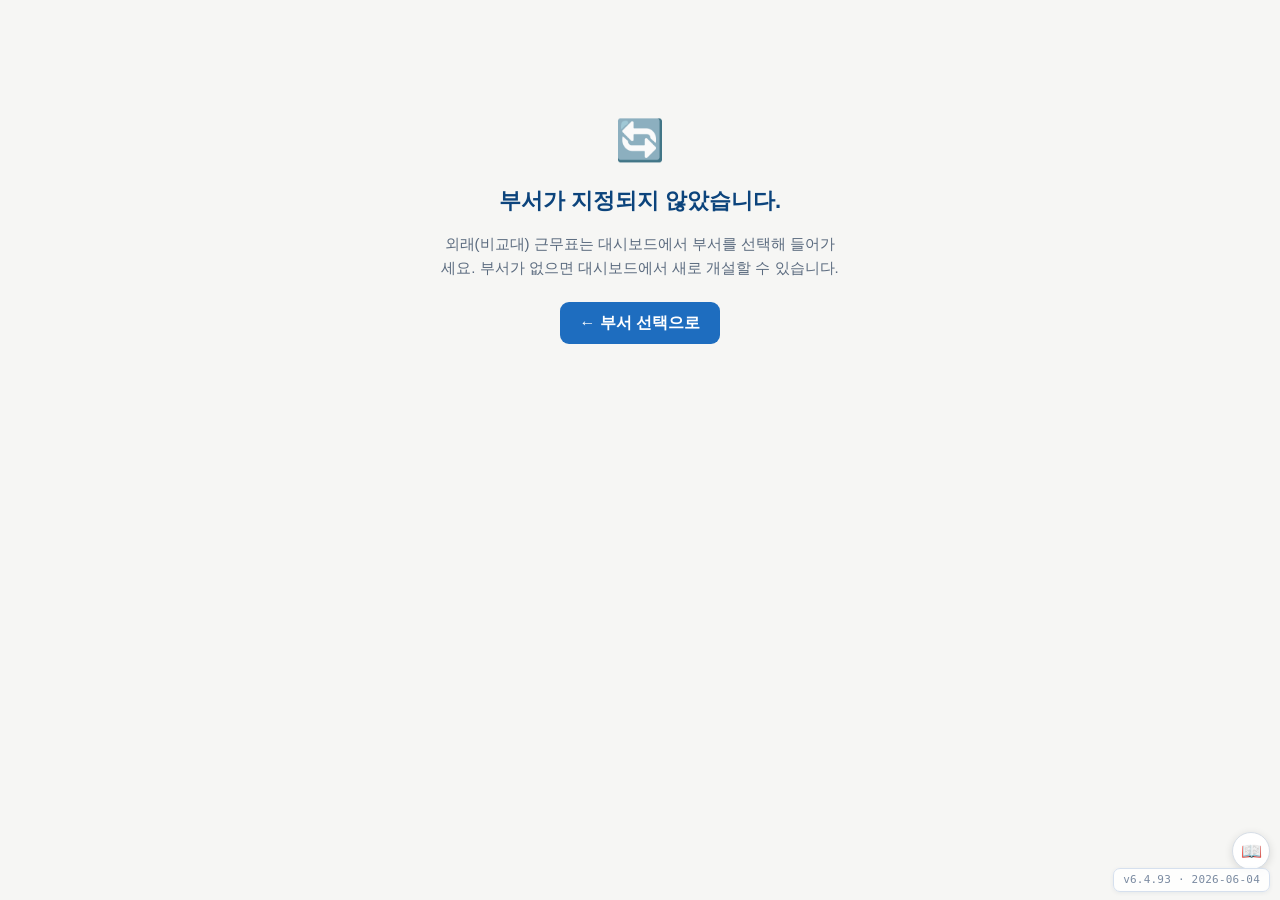
==== commit 9a1321c5: "Add files via upload" ====
--- a/calendar/index.html
+++ b/calendar/index.html
@@ -4,9 +4,9 @@
 <meta charset="UTF-8">
 <meta name="viewport" content="width=device-width, initial-scale=1.0">
 <title>비교대 근무표 (M2 개발 중)</title>
-<link rel="stylesheet" href="../shared/theme.css?v=6492">
-<link rel="stylesheet" href="../shared/calendar-grid.css?v=6492">
-<link rel="stylesheet" href="../shared/uguide.css?v=6492">
+<link rel="stylesheet" href="../shared/theme.css?v=6493">
+<link rel="stylesheet" href="../shared/calendar-grid.css?v=6493">
+<link rel="stylesheet" href="../shared/uguide.css?v=6493">
 </head>
 <body>
 <div class="wrap">
@@ -198,15 +198,15 @@
       키 규칙(base_wardId)만 동일 규약으로 자체 보유한다. (작은 중복 < 잘못된 결합)
   ────────────────────────────────────────────────────────────────
 -->
-<script src="../shared/utils.js?v=6492"></script>
-<script src="../shared/calendar-store.js?v=6492"></script>
-<script src="../shared/persons-store.js?v=6492"></script>
-<script src="../shared/dept-registry.js?v=6492"></script>
-<script src="../shared/outpatient-adapter.js?v=6492"></script>
-<script src="./cal-shifts.js?v=6492"></script>
-<script src="./cal-viewpref.js?v=6492"></script>
-<script src="./cal-schedule-store.js?v=6492"></script>
-<script src="./cal-leave.js?v=6492"></script>
+<script src="../shared/utils.js?v=6493"></script>
+<script src="../shared/calendar-store.js?v=6493"></script>
+<script src="../shared/persons-store.js?v=6493"></script>
+<script src="../shared/dept-registry.js?v=6493"></script>
+<script src="../shared/outpatient-adapter.js?v=6493"></script>
+<script src="./cal-shifts.js?v=6493"></script>
+<script src="./cal-viewpref.js?v=6493"></script>
+<script src="./cal-schedule-store.js?v=6493"></script>
+<script src="./cal-leave.js?v=6493"></script>
 
 <script>
 /* ── 비교대 부서 컨텍스트 (자체 선언, ward-context 미사용) ──
@@ -1618,7 +1618,7 @@
     +'<p><b>보기·폭</b> — 달력형/명단형 전환, 우측 “＋／－”로 표 폭 조절.</p>'
 }];
 </script>
-<script src="../shared/uguide.js?v=6492"></script>
-<script src="../shared/version.js?v=6492"></script>
+<script src="../shared/uguide.js?v=6493"></script>
+<script src="../shared/version.js?v=6493"></script>
 </body>
 </html>
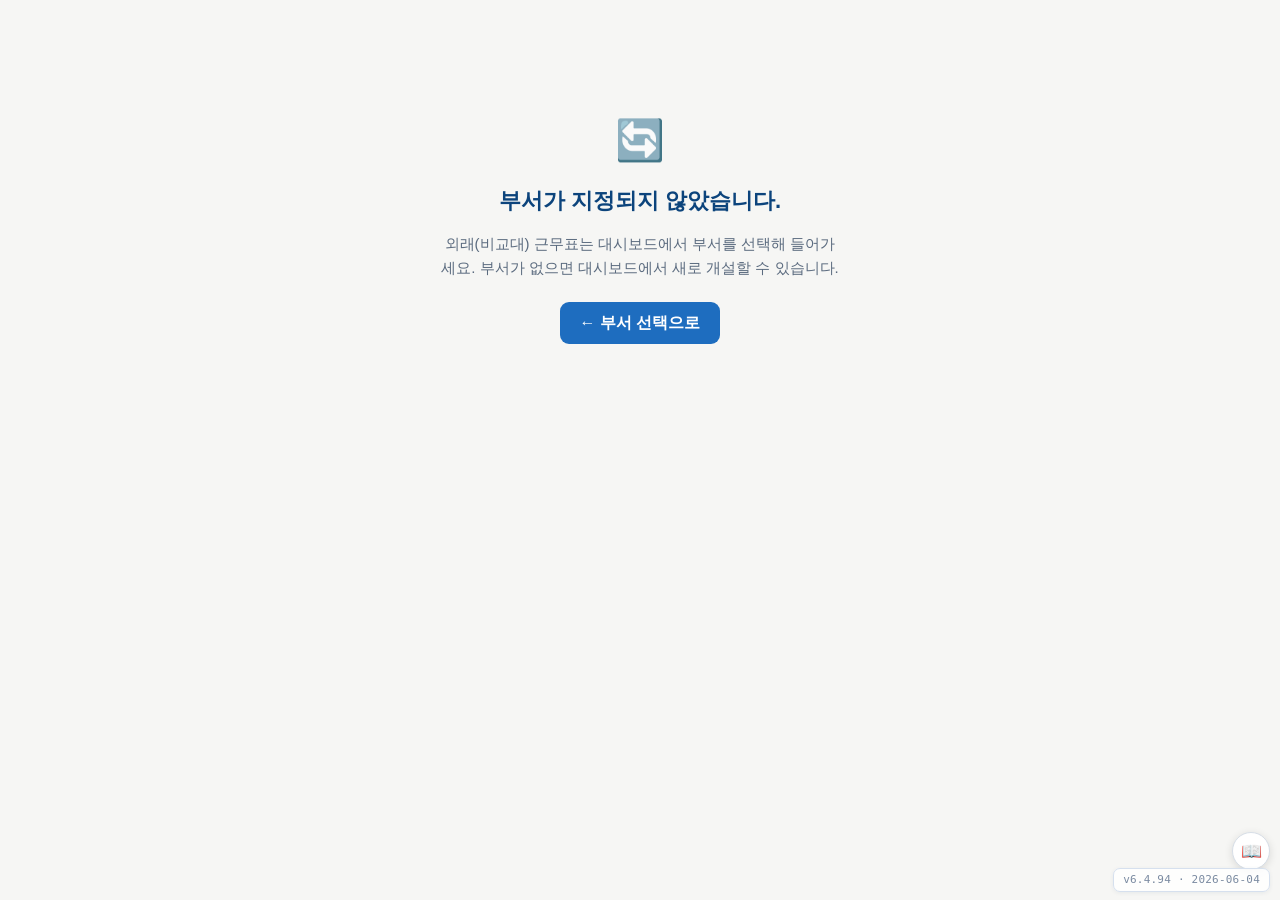
==== commit 310c567a: "Add files via upload" ====
--- a/calendar/index.html
+++ b/calendar/index.html
@@ -4,9 +4,9 @@
 <meta charset="UTF-8">
 <meta name="viewport" content="width=device-width, initial-scale=1.0">
 <title>비교대 근무표 (M2 개발 중)</title>
-<link rel="stylesheet" href="../shared/theme.css?v=6493">
-<link rel="stylesheet" href="../shared/calendar-grid.css?v=6493">
-<link rel="stylesheet" href="../shared/uguide.css?v=6493">
+<link rel="stylesheet" href="../shared/theme.css?v=6494">
+<link rel="stylesheet" href="../shared/calendar-grid.css?v=6494">
+<link rel="stylesheet" href="../shared/uguide.css?v=6494">
 </head>
 <body>
 <div class="wrap">
@@ -198,15 +198,15 @@
       키 규칙(base_wardId)만 동일 규약으로 자체 보유한다. (작은 중복 < 잘못된 결합)
   ────────────────────────────────────────────────────────────────
 -->
-<script src="../shared/utils.js?v=6493"></script>
-<script src="../shared/calendar-store.js?v=6493"></script>
-<script src="../shared/persons-store.js?v=6493"></script>
-<script src="../shared/dept-registry.js?v=6493"></script>
-<script src="../shared/outpatient-adapter.js?v=6493"></script>
-<script src="./cal-shifts.js?v=6493"></script>
-<script src="./cal-viewpref.js?v=6493"></script>
-<script src="./cal-schedule-store.js?v=6493"></script>
-<script src="./cal-leave.js?v=6493"></script>
+<script src="../shared/utils.js?v=6494"></script>
+<script src="../shared/calendar-store.js?v=6494"></script>
+<script src="../shared/persons-store.js?v=6494"></script>
+<script src="../shared/dept-registry.js?v=6494"></script>
+<script src="../shared/outpatient-adapter.js?v=6494"></script>
+<script src="./cal-shifts.js?v=6494"></script>
+<script src="./cal-viewpref.js?v=6494"></script>
+<script src="./cal-schedule-store.js?v=6494"></script>
+<script src="./cal-leave.js?v=6494"></script>
 
 <script>
 /* ── 비교대 부서 컨텍스트 (자체 선언, ward-context 미사용) ──
@@ -1618,7 +1618,7 @@
     +'<p><b>보기·폭</b> — 달력형/명단형 전환, 우측 “＋／－”로 표 폭 조절.</p>'
 }];
 </script>
-<script src="../shared/uguide.js?v=6493"></script>
-<script src="../shared/version.js?v=6493"></script>
+<script src="../shared/uguide.js?v=6494"></script>
+<script src="../shared/version.js?v=6494"></script>
 </body>
 </html>
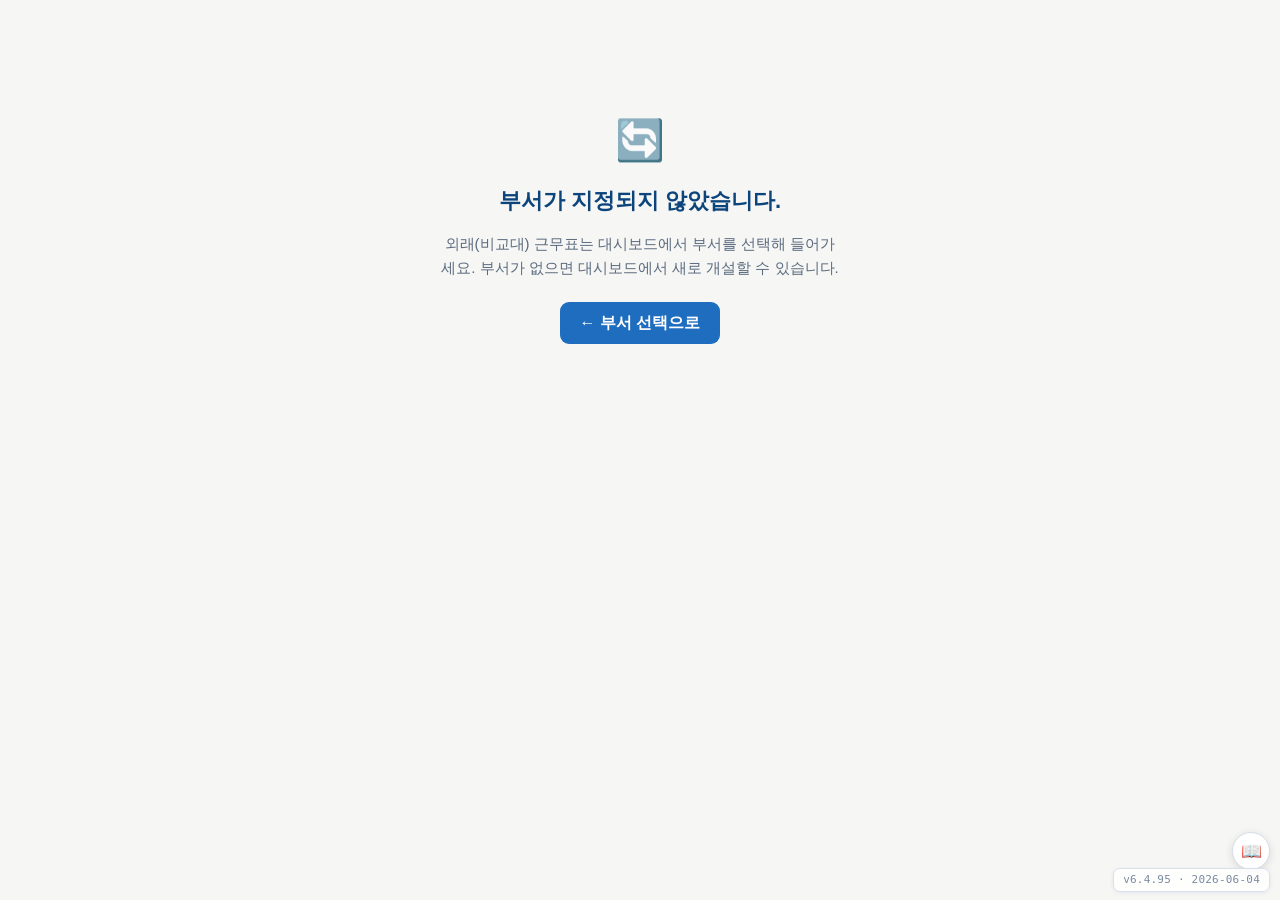
==== commit ab498947: "Add files via upload" ====
--- a/calendar/index.html
+++ b/calendar/index.html
@@ -4,9 +4,9 @@
 <meta charset="UTF-8">
 <meta name="viewport" content="width=device-width, initial-scale=1.0">
 <title>비교대 근무표 (M2 개발 중)</title>
-<link rel="stylesheet" href="../shared/theme.css?v=6494">
-<link rel="stylesheet" href="../shared/calendar-grid.css?v=6494">
-<link rel="stylesheet" href="../shared/uguide.css?v=6494">
+<link rel="stylesheet" href="../shared/theme.css?v=6495">
+<link rel="stylesheet" href="../shared/calendar-grid.css?v=6495">
+<link rel="stylesheet" href="../shared/uguide.css?v=6495">
 </head>
 <body>
 <div class="wrap">
@@ -198,15 +198,15 @@
       키 규칙(base_wardId)만 동일 규약으로 자체 보유한다. (작은 중복 < 잘못된 결합)
   ────────────────────────────────────────────────────────────────
 -->
-<script src="../shared/utils.js?v=6494"></script>
-<script src="../shared/calendar-store.js?v=6494"></script>
-<script src="../shared/persons-store.js?v=6494"></script>
-<script src="../shared/dept-registry.js?v=6494"></script>
-<script src="../shared/outpatient-adapter.js?v=6494"></script>
-<script src="./cal-shifts.js?v=6494"></script>
-<script src="./cal-viewpref.js?v=6494"></script>
-<script src="./cal-schedule-store.js?v=6494"></script>
-<script src="./cal-leave.js?v=6494"></script>
+<script src="../shared/utils.js?v=6495"></script>
+<script src="../shared/calendar-store.js?v=6495"></script>
+<script src="../shared/persons-store.js?v=6495"></script>
+<script src="../shared/dept-registry.js?v=6495"></script>
+<script src="../shared/outpatient-adapter.js?v=6495"></script>
+<script src="./cal-shifts.js?v=6495"></script>
+<script src="./cal-viewpref.js?v=6495"></script>
+<script src="./cal-schedule-store.js?v=6495"></script>
+<script src="./cal-leave.js?v=6495"></script>
 
 <script>
 /* ── 비교대 부서 컨텍스트 (자체 선언, ward-context 미사용) ──
@@ -1618,7 +1618,7 @@
     +'<p><b>보기·폭</b> — 달력형/명단형 전환, 우측 “＋／－”로 표 폭 조절.</p>'
 }];
 </script>
-<script src="../shared/uguide.js?v=6494"></script>
-<script src="../shared/version.js?v=6494"></script>
+<script src="../shared/uguide.js?v=6495"></script>
+<script src="../shared/version.js?v=6495"></script>
 </body>
 </html>
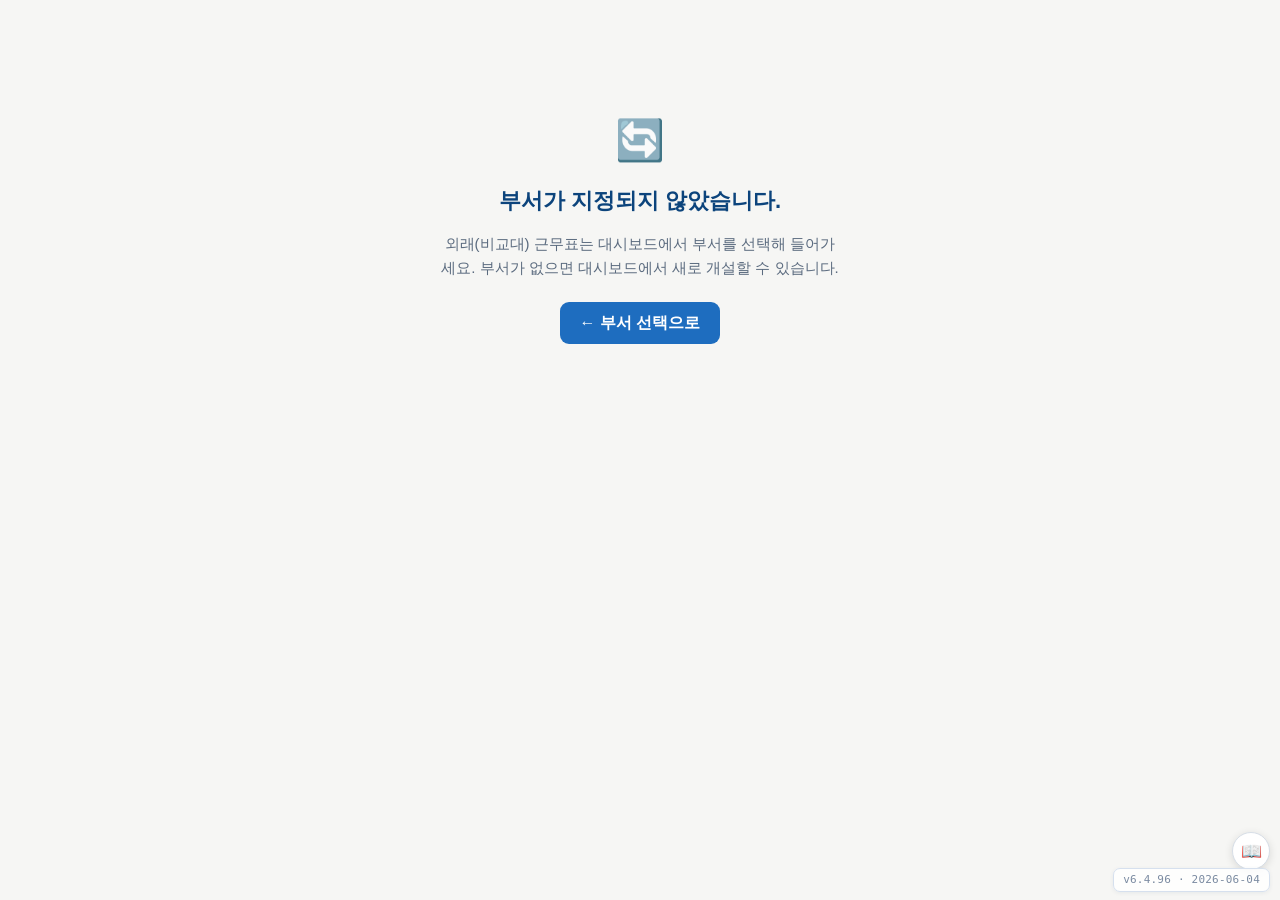
==== commit edac1587: "Add files via upload" ====
--- a/calendar/index.html
+++ b/calendar/index.html
@@ -4,9 +4,9 @@
 <meta charset="UTF-8">
 <meta name="viewport" content="width=device-width, initial-scale=1.0">
 <title>비교대 근무표 (M2 개발 중)</title>
-<link rel="stylesheet" href="../shared/theme.css?v=6495">
-<link rel="stylesheet" href="../shared/calendar-grid.css?v=6495">
-<link rel="stylesheet" href="../shared/uguide.css?v=6495">
+<link rel="stylesheet" href="../shared/theme.css?v=6496">
+<link rel="stylesheet" href="../shared/calendar-grid.css?v=6496">
+<link rel="stylesheet" href="../shared/uguide.css?v=6496">
 </head>
 <body>
 <div class="wrap">
@@ -198,15 +198,15 @@
       키 규칙(base_wardId)만 동일 규약으로 자체 보유한다. (작은 중복 < 잘못된 결합)
   ────────────────────────────────────────────────────────────────
 -->
-<script src="../shared/utils.js?v=6495"></script>
-<script src="../shared/calendar-store.js?v=6495"></script>
-<script src="../shared/persons-store.js?v=6495"></script>
-<script src="../shared/dept-registry.js?v=6495"></script>
-<script src="../shared/outpatient-adapter.js?v=6495"></script>
-<script src="./cal-shifts.js?v=6495"></script>
-<script src="./cal-viewpref.js?v=6495"></script>
-<script src="./cal-schedule-store.js?v=6495"></script>
-<script src="./cal-leave.js?v=6495"></script>
+<script src="../shared/utils.js?v=6496"></script>
+<script src="../shared/calendar-store.js?v=6496"></script>
+<script src="../shared/persons-store.js?v=6496"></script>
+<script src="../shared/dept-registry.js?v=6496"></script>
+<script src="../shared/outpatient-adapter.js?v=6496"></script>
+<script src="./cal-shifts.js?v=6496"></script>
+<script src="./cal-viewpref.js?v=6496"></script>
+<script src="./cal-schedule-store.js?v=6496"></script>
+<script src="./cal-leave.js?v=6496"></script>
 
 <script>
 /* ── 비교대 부서 컨텍스트 (자체 선언, ward-context 미사용) ──
@@ -1618,7 +1618,7 @@
     +'<p><b>보기·폭</b> — 달력형/명단형 전환, 우측 “＋／－”로 표 폭 조절.</p>'
 }];
 </script>
-<script src="../shared/uguide.js?v=6495"></script>
-<script src="../shared/version.js?v=6495"></script>
+<script src="../shared/uguide.js?v=6496"></script>
+<script src="../shared/version.js?v=6496"></script>
 </body>
 </html>
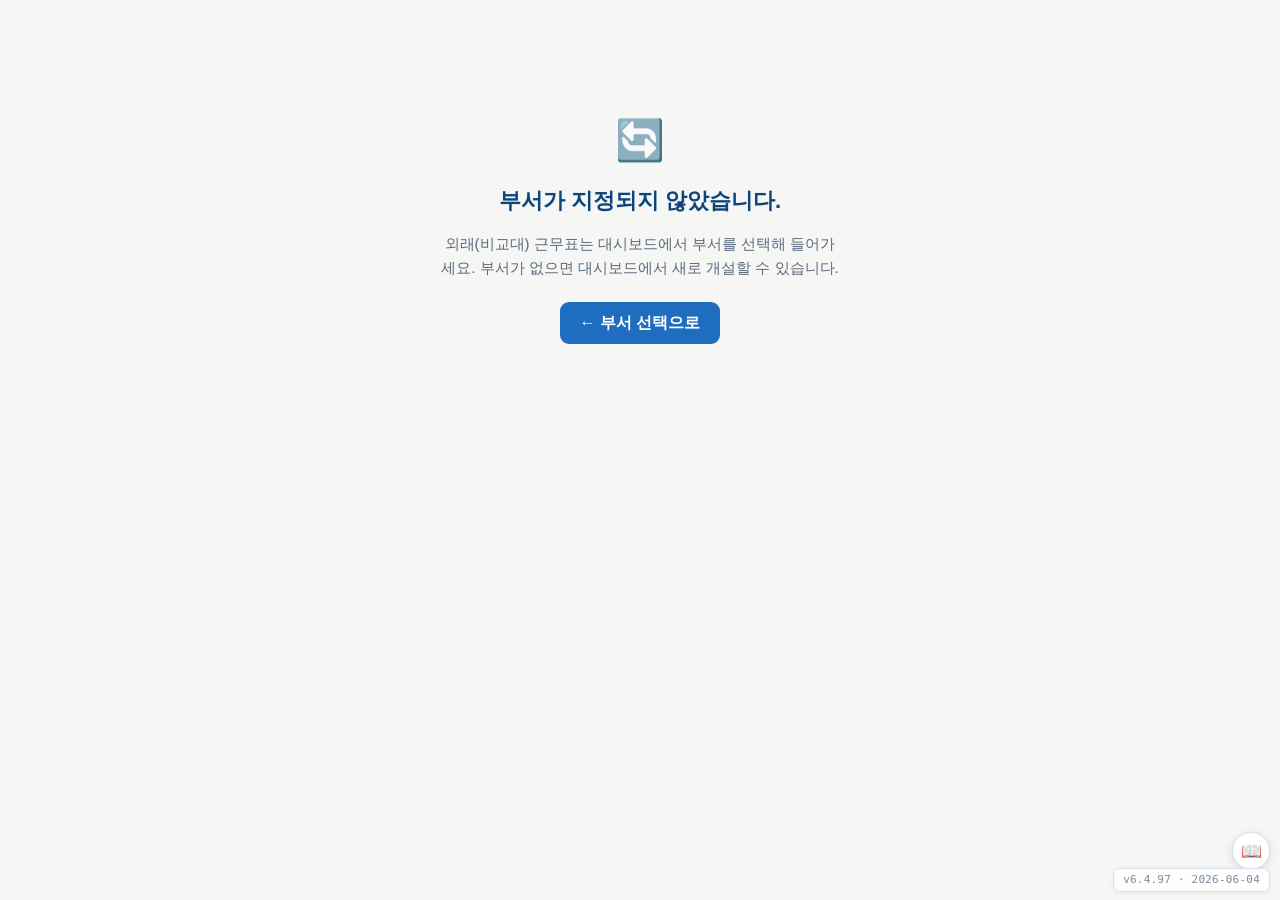
==== commit 3aa75dba: "Add files via upload" ====
--- a/calendar/index.html
+++ b/calendar/index.html
@@ -4,9 +4,9 @@
 <meta charset="UTF-8">
 <meta name="viewport" content="width=device-width, initial-scale=1.0">
 <title>비교대 근무표 (M2 개발 중)</title>
-<link rel="stylesheet" href="../shared/theme.css?v=6496">
-<link rel="stylesheet" href="../shared/calendar-grid.css?v=6496">
-<link rel="stylesheet" href="../shared/uguide.css?v=6496">
+<link rel="stylesheet" href="../shared/theme.css?v=6497">
+<link rel="stylesheet" href="../shared/calendar-grid.css?v=6497">
+<link rel="stylesheet" href="../shared/uguide.css?v=6497">
 </head>
 <body>
 <div class="wrap">
@@ -198,15 +198,15 @@
       키 규칙(base_wardId)만 동일 규약으로 자체 보유한다. (작은 중복 < 잘못된 결합)
   ────────────────────────────────────────────────────────────────
 -->
-<script src="../shared/utils.js?v=6496"></script>
-<script src="../shared/calendar-store.js?v=6496"></script>
-<script src="../shared/persons-store.js?v=6496"></script>
-<script src="../shared/dept-registry.js?v=6496"></script>
-<script src="../shared/outpatient-adapter.js?v=6496"></script>
-<script src="./cal-shifts.js?v=6496"></script>
-<script src="./cal-viewpref.js?v=6496"></script>
-<script src="./cal-schedule-store.js?v=6496"></script>
-<script src="./cal-leave.js?v=6496"></script>
+<script src="../shared/utils.js?v=6497"></script>
+<script src="../shared/calendar-store.js?v=6497"></script>
+<script src="../shared/persons-store.js?v=6497"></script>
+<script src="../shared/dept-registry.js?v=6497"></script>
+<script src="../shared/outpatient-adapter.js?v=6497"></script>
+<script src="./cal-shifts.js?v=6497"></script>
+<script src="./cal-viewpref.js?v=6497"></script>
+<script src="./cal-schedule-store.js?v=6497"></script>
+<script src="./cal-leave.js?v=6497"></script>
 
 <script>
 /* ── 비교대 부서 컨텍스트 (자체 선언, ward-context 미사용) ──
@@ -1618,7 +1618,7 @@
     +'<p><b>보기·폭</b> — 달력형/명단형 전환, 우측 “＋／－”로 표 폭 조절.</p>'
 }];
 </script>
-<script src="../shared/uguide.js?v=6496"></script>
-<script src="../shared/version.js?v=6496"></script>
+<script src="../shared/uguide.js?v=6497"></script>
+<script src="../shared/version.js?v=6497"></script>
 </body>
 </html>
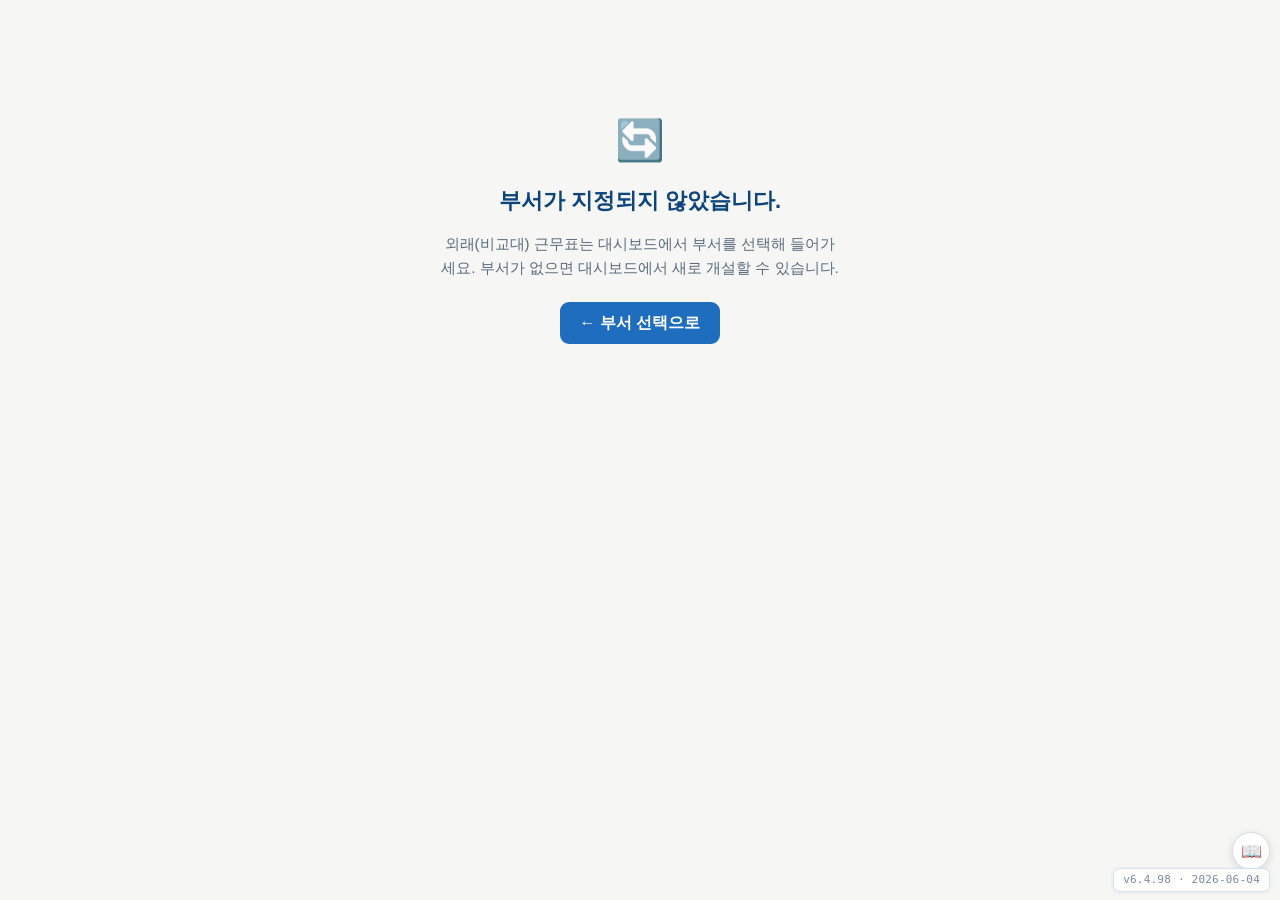
==== commit 3b576424: "Add files via upload" ====
--- a/calendar/index.html
+++ b/calendar/index.html
@@ -4,9 +4,9 @@
 <meta charset="UTF-8">
 <meta name="viewport" content="width=device-width, initial-scale=1.0">
 <title>비교대 근무표 (M2 개발 중)</title>
-<link rel="stylesheet" href="../shared/theme.css?v=6497">
-<link rel="stylesheet" href="../shared/calendar-grid.css?v=6497">
-<link rel="stylesheet" href="../shared/uguide.css?v=6497">
+<link rel="stylesheet" href="../shared/theme.css?v=6498">
+<link rel="stylesheet" href="../shared/calendar-grid.css?v=6498">
+<link rel="stylesheet" href="../shared/uguide.css?v=6498">
 </head>
 <body>
 <div class="wrap">
@@ -198,15 +198,15 @@
       키 규칙(base_wardId)만 동일 규약으로 자체 보유한다. (작은 중복 < 잘못된 결합)
   ────────────────────────────────────────────────────────────────
 -->
-<script src="../shared/utils.js?v=6497"></script>
-<script src="../shared/calendar-store.js?v=6497"></script>
-<script src="../shared/persons-store.js?v=6497"></script>
-<script src="../shared/dept-registry.js?v=6497"></script>
-<script src="../shared/outpatient-adapter.js?v=6497"></script>
-<script src="./cal-shifts.js?v=6497"></script>
-<script src="./cal-viewpref.js?v=6497"></script>
-<script src="./cal-schedule-store.js?v=6497"></script>
-<script src="./cal-leave.js?v=6497"></script>
+<script src="../shared/utils.js?v=6498"></script>
+<script src="../shared/calendar-store.js?v=6498"></script>
+<script src="../shared/persons-store.js?v=6498"></script>
+<script src="../shared/dept-registry.js?v=6498"></script>
+<script src="../shared/outpatient-adapter.js?v=6498"></script>
+<script src="./cal-shifts.js?v=6498"></script>
+<script src="./cal-viewpref.js?v=6498"></script>
+<script src="./cal-schedule-store.js?v=6498"></script>
+<script src="./cal-leave.js?v=6498"></script>
 
 <script>
 /* ── 비교대 부서 컨텍스트 (자체 선언, ward-context 미사용) ──
@@ -1618,7 +1618,7 @@
     +'<p><b>보기·폭</b> — 달력형/명단형 전환, 우측 “＋／－”로 표 폭 조절.</p>'
 }];
 </script>
-<script src="../shared/uguide.js?v=6497"></script>
-<script src="../shared/version.js?v=6497"></script>
+<script src="../shared/uguide.js?v=6498"></script>
+<script src="../shared/version.js?v=6498"></script>
 </body>
 </html>
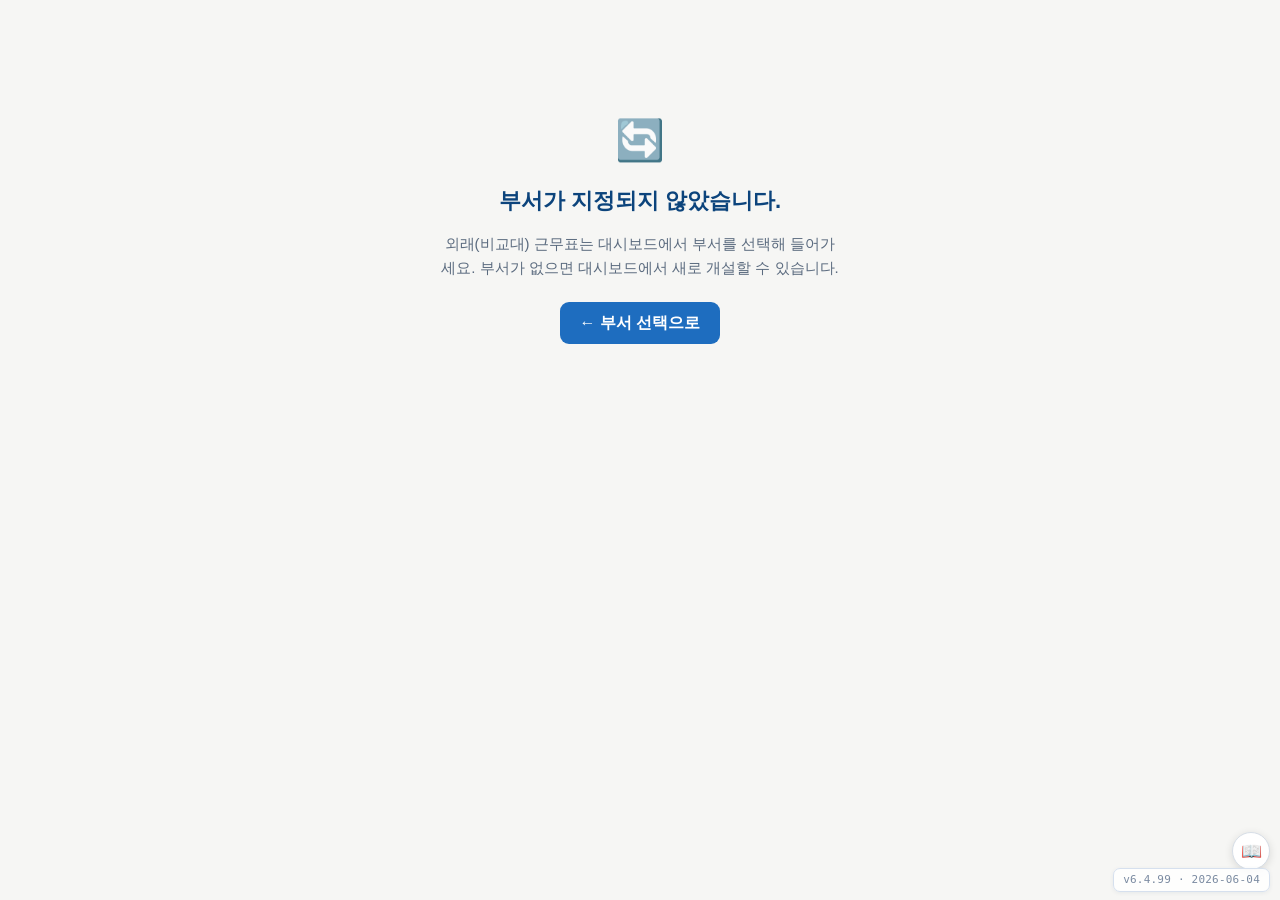
==== commit 8616e79c: "Add files via upload" ====
--- a/calendar/index.html
+++ b/calendar/index.html
@@ -4,9 +4,9 @@
 <meta charset="UTF-8">
 <meta name="viewport" content="width=device-width, initial-scale=1.0">
 <title>비교대 근무표 (M2 개발 중)</title>
-<link rel="stylesheet" href="../shared/theme.css?v=6498">
-<link rel="stylesheet" href="../shared/calendar-grid.css?v=6498">
-<link rel="stylesheet" href="../shared/uguide.css?v=6498">
+<link rel="stylesheet" href="../shared/theme.css?v=6499">
+<link rel="stylesheet" href="../shared/calendar-grid.css?v=6499">
+<link rel="stylesheet" href="../shared/uguide.css?v=6499">
 </head>
 <body>
 <div class="wrap">
@@ -198,15 +198,15 @@
       키 규칙(base_wardId)만 동일 규약으로 자체 보유한다. (작은 중복 < 잘못된 결합)
   ────────────────────────────────────────────────────────────────
 -->
-<script src="../shared/utils.js?v=6498"></script>
-<script src="../shared/calendar-store.js?v=6498"></script>
-<script src="../shared/persons-store.js?v=6498"></script>
-<script src="../shared/dept-registry.js?v=6498"></script>
-<script src="../shared/outpatient-adapter.js?v=6498"></script>
-<script src="./cal-shifts.js?v=6498"></script>
-<script src="./cal-viewpref.js?v=6498"></script>
-<script src="./cal-schedule-store.js?v=6498"></script>
-<script src="./cal-leave.js?v=6498"></script>
+<script src="../shared/utils.js?v=6499"></script>
+<script src="../shared/calendar-store.js?v=6499"></script>
+<script src="../shared/persons-store.js?v=6499"></script>
+<script src="../shared/dept-registry.js?v=6499"></script>
+<script src="../shared/outpatient-adapter.js?v=6499"></script>
+<script src="./cal-shifts.js?v=6499"></script>
+<script src="./cal-viewpref.js?v=6499"></script>
+<script src="./cal-schedule-store.js?v=6499"></script>
+<script src="./cal-leave.js?v=6499"></script>
 
 <script>
 /* ── 비교대 부서 컨텍스트 (자체 선언, ward-context 미사용) ──
@@ -1618,7 +1618,7 @@
     +'<p><b>보기·폭</b> — 달력형/명단형 전환, 우측 “＋／－”로 표 폭 조절.</p>'
 }];
 </script>
-<script src="../shared/uguide.js?v=6498"></script>
-<script src="../shared/version.js?v=6498"></script>
+<script src="../shared/uguide.js?v=6499"></script>
+<script src="../shared/version.js?v=6499"></script>
 </body>
 </html>
